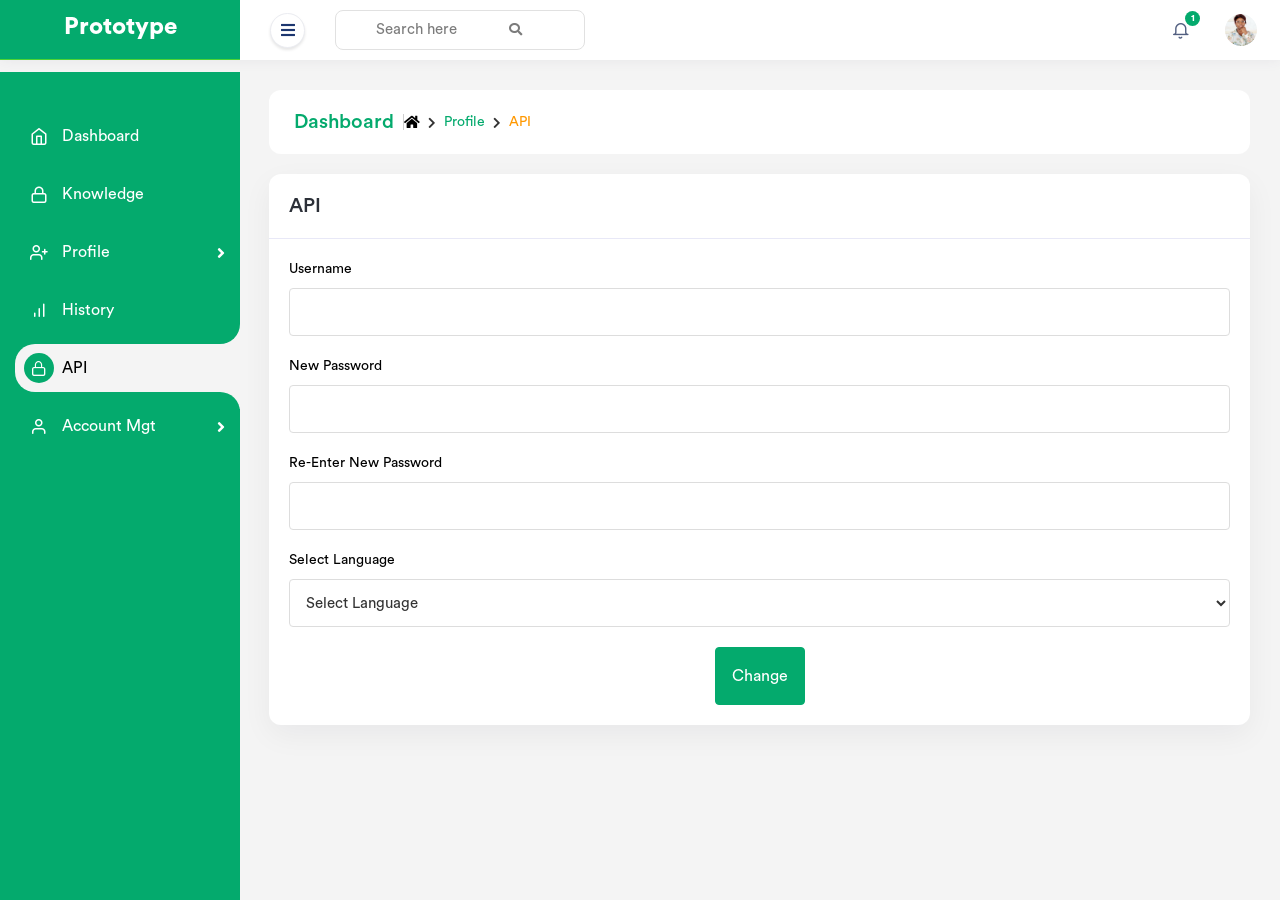
==== api.html @ 0ddf86d7 "first commit" ====
<!DOCTYPE html>

<head>
    <meta charset="utf-8">
    <meta name="viewport" content="width=device-width, initial-scale=1.0, user-scalable=0">

    <title>Wireframes Service Provider Dashboard Prototype</title>

    <!-- <link rel="shortcut icon" type="image/x-icon" href="assets/img/logo.svg"> -->

    <link rel="stylesheet" href="assets/css/bootstrap.min.css">

    <link rel="stylesheet" href="assets/plugins/fontawesome/css/fontawesome.min.css">
    <link rel="stylesheet" href="assets/plugins/fontawesome/css/all.min.css">

    <link rel="stylesheet" href="assets/plugins/simple-calendar/simple-calendar.css">

    <link rel="stylesheet" href="assets/css/feather.css">

    <link rel="stylesheet" href="assets/plugins/select2/css/select2.min.css">

    <link rel="stylesheet" href="assets/css/style.css">
</head>

<body>

    <div class="main-wrapper">

        <div class="header">

            <div class="header-left">
                <a href="index.html" class="logo">Prototype
                    <!-- <img src="assets/img/logo.svg" alt="Logo"> -->
                </a>
                <a href="index.html" class="logo logo-small">PT
                    <!-- <img src="assets/img/logo.svg" alt="Logo"> -->
                </a>
            </div>

            <a href="javascript:void(0);" id="toggle_btn"> <i class="fas fa-bars"></i>
            </a>
            <div class="top-nav-search">
                <form>
                    <input type="text" class="form-control" placeholder="Search here">
                    <button class="btn" type="submit"><i class="fa fa-search"></i>
                    </button>
                </form>
            </div>

            <a class="mobile_btn" id="mobile_btn"> <i class="fas fa-bars"></i>
            </a>


            <ul class="nav user-menu">
                <li class="nav-item dropdown">
                    <a href="#" class="nav-link notifications-item">
                        <i class="feather-bell"></i> <span class="badge badge-pill">1</span>
                    </a>
                </li>

                <li class="nav-item dropdown has-arrow main-drop ml-md-3">
                    <a href="#" class="dropdown-toggle nav-link" data-toggle="dropdown">
                        <span class="user-img">
                            <img src="assets/img/avatar_glory.jpg" alt="">
                            <span class="status online"></span></span>
                    </a>
                    <div class="dropdown-menu">
                        <a class="dropdown-item" href="./profile.html"><i class="feather-user"></i> My Profile</a>
                        <a class="dropdown-item" href="./login.html"><i class="feather-power"></i> Logout</a>
                    </div>
                </li>
            </ul>

        </div>


        <div class="sidebar" id="sidebar">
            <div class="sidebar-inner slimscroll">
                <div id="sidebar-menu" class="sidebar-menu">
                    <ul>
                        <li class="menu-title"> <span></span>
                        </li>
                        <li>
                            <a href="index.html"><i class="feather-home"></i>
                                <span>Dashboard</span></a>
                        </li>

                        <li>
                            <a href="./knowledge.html"><i class="feather-lock"></i>
                                <span> Knowledge</span></a>
                        </li>

                        <li class="submenu">
                            <a href="#"><i class="feather-user-plus"></i>
                                <span> Profile</span> <span class="menu-arrow"></span></a>
                            <ul style="display: none;">
                                <li><a href="./profile.html">Personal Info</a></li>
                                <li><a href="./change-password.html">Change Password</a></li>
                                <li><a href="./notification.html">Communication Preference</a></li>
                            </ul>
                        </li>

                        <li>
                            <a href="./history.html">
                                <i class="feather-bar-chart"></i>
                                <span>History</span></a>
                        </li>

                        <li class="active">
                            <a href="./api.html"><i class="feather-lock"></i>
                                <span class="shape1"></span><span class="shape2"></span>
                                <span> API</span></a>
                        </li>


                        <li class="submenu">
                            <a href="#"><i class="feather-user"></i>
                                <span> Account Mgt</span> <span class="menu-arrow"></span></a>
                            <ul style="display: none;">
                                <li><a href="./user-mgt.html">User Mgt</a></li>
                                <li><a href="#">Payment Mgt</a></li>
                                <li><a href="#">Report</a></li>
                            </ul>
                        </li>
                    </ul>
                </div>
            </div>
        </div>


        <div class="page-wrapper">
            <div class="content container-fluid">
                <div class="page-header">
                    <div class="row align-items-center">
                        <div class="col-md-12">
                            <div class="d-flex align-items-center">
                                <h5 class="page-title"><a href="index.html">Dashboard</a></h5>
                                <li class="breadcrumb-item"><i class="fas fa-home"></i></li>
                                <li class="breadcrumb-item"><a href="index.html">Profile</a></li>
                                <li class="breadcrumb-item active"> API</li>
                            </div>
                        </div>
                    </div>
                </div>


                <div class="row">
                    <div class="col-md-12">
                        <div class="card">
                            <div class="card-header">
                                <h5 class="card-title">API</h5>
                            </div>
                            <div class="card-body">
                                <form action="#">
                                    <div class="form-group">
                                        <label>Username</label>
                                        <input type="text" class="form-control">
                                    </div>
                                    <div class="form-group">
                                        <label>New Password</label>
                                        <input type="password" class="form-control">
                                    </div>
                                    <div class="form-group">
                                        <label>Re-Enter New Password</label>
                                        <input type="password" class="form-control">
                                    </div>
                                    <div class="form-group">
                                        <label>Select Language</label>
                                        <select name="" class="form-control">
                                            <option>Select Language</option>
                                        </select>
                                    </div>
                                    <div class="text-center">
                                        <button type="submit" class="btn btn-primary p-3">Change</button>
                                    </div>
                                </form>
                            </div>
                        </div>
                    </div>
                </div>
            </div>
        </div>
    </div>

    <div class="notifications">
        <div class="topnav-dropdown-header">
            <span class="notification-title">Notifications</span>
            <a href="javascript:void(0)" class="clear-noti"> <i class="feather-x-circle"></i> </a>
        </div>
        <div class="noti-content">
            <ul class="notification-list">
                <li class="notification-message">
                    <a href="#">
                        <div class="media">
                            <span class="avatar">
                                <img alt="" src="assets/img/profiles/avatar-02.jpg" class="rounded-circle">
                            </span>
                            <div class="media-body">
                                <p class="noti-details"><span class="noti-title">Faith</span> added new task
                                    <span class="noti-title">A new Company</span>
                                </p>
                                <p class="noti-time"><span class="notification-time">4 mins ago</span></p>
                            </div>
                        </div>
                    </a>
                </li>
            </ul>
        </div>
        <div class="topnav-dropdown-footer">
            <a href="javascript:void(0);">View all Notifications</a>
        </div>
    </div>

    <script src="assets/js/jquery-3.6.0.min.js"></script>

    <script src="assets/js/bootstrap.bundle.min.js"></script>

    <script src="assets/plugins/slimscroll/jquery.slimscroll.min.js"></script>

    <script src="assets/plugins/select2/js/select2.min.js"></script>

    <script src="assets/js/script.js"></script>
</body>

</html>
---- assets/plugins/simple-calendar/simple-calendar.css ----
.calendar{position:relative;overflow:hidden;text-transform:capitalize;text-align:center;font:15px/1em inherit;color:#545a5c}.calendar a{text-decoration:none;color:inherit}.calendar header .simple-calendar-btn{display:inline-block;position:absolute;width:30px;height:30px;text-align:center;line-height:30px;color:#cbd1d2;border-radius:50%;border:2px solid #cbd1d2}.calendar header .simple-calendar-btn:hover{background:#cbd1d2;color:#fff}.calendar header .simple-calendar-btn:before{content:'';position:absolute;top:9px;left:8px;width:8px;height:8px;border-style:solid;border-width:3px 3px 0 0;transform:rotate(45deg);transform-origin:center center}.calendar header .btn-prev{top:0;left:0;transform:rotate(-180deg)}.calendar header .btn-next{top:0;right:0}.calendar header .btn-next:before{transform:rotate(45deg)}.calendar header .month{padding:0;margin:0}.calendar header .month .year{font-size:.6em;font-weight:100}.calendar table{width:100%;margin:20px 0;border-spacing:0}.calendar thead{font-size:1.2em;font-weight:600}.calendar td{padding:.8em .1em}.calendar .day{position:relative;display:inline-block;width:2.5em;height:2.5em;line-height:2.5em;border-radius:50%;border:2px solid transparent;cursor:pointer}.calendar .day:hover{border:2px solid #6691cc}.calendar .day.today{background:#6691cc;color:#fff}.calendar .day.today.has-event:after{background:#fff}.calendar .day.wrong-month{color:#cbd1d2}.calendar .day.wrong-month:hover{border:2px solid transparent}.calendar .day.has-event:after{content:'';position:absolute;top:calc(50% + .6em);left:calc(50% - 2px);width:4px;height:4px;border-radius:50%;background:#6691cc}.calendar .day.disabled{cursor:default}.calendar .day.disabled:hover{border:2px solid transparent}.calendar .event-container{display:none;position:absolute;top:0;left:0;width:100%;height:100%;padding:50px 15px 10px;background:#545a5c;box-sizing:border-box}.calendar .event-container .event-wrapper{overflow-y:auto;max-height:100%}.calendar .event-container .close{position:absolute;width:30px;height:30px;top:20px;right:20px;cursor:pointer}.calendar .event-container .close:before,.calendar .event-container .close:after{content:'';position:absolute;top:0;left:50%;width:2px;height:100%;background-color:#cbd1d2}.calendar .event-container .close:before{transform:rotate(45deg)}.calendar .event-container .close:after{transform:rotate(-45deg)}.calendar .event-container .event{position:relative;width:100%;padding:1em;margin-bottom:1em;background:#6691cc;border-radius:4px;box-sizing:border-box;box-shadow:0 1px 3px rgba(0,0,0,.06),0 1px 2px rgba(0,0,0,.12);text-align:left;color:#fff}.calendar .event-container .event-date{margin-bottom:1em}.calendar .event-container .event-hour{float:right}.calendar .event-container .event-summary{font-weight:600}.calendar .filler{position:absolute;width:0;height:0;border-radius:50%;background:#545a5c;transform:translate(-50%,-50%)}
---- assets/css/feather.css ----
@font-face {
    font-family: feather;
    src: url(../fonts/Feather144f.ttf?sdxovp) format('truetype'), url(../fonts/Feather144f.woff?sdxovp) format('woff'), url(../fonts/Feather144f.svg?sdxovp#Feather) format('svg');
    font-weight: 400;
    font-style: normal
}

[class^=feather-],
[class*=" feather-"] {
    font-family: feather !important;
    speak: none;
    font-style: normal;
    font-weight: 400;
    font-variant: normal;
    text-transform: none;
    line-height: 1;
    -webkit-font-smoothing: antialiased;
    -moz-osx-font-smoothing: grayscale
}

.feather-activity:before {
    content: "\e900"
}

.feather-airplay:before {
    content: "\e901"
}

.feather-alert-circle:before {
    content: "\e902"
}

.feather-alert-octagon:before {
    content: "\e903"
}

.feather-alert-triangle:before {
    content: "\e904"
}

.feather-align-center:before {
    content: "\e905"
}

.feather-align-justify:before {
    content: "\e906"
}

.feather-align-left:before {
    content: "\e907"
}

.feather-align-right:before {
    content: "\e908"
}

.feather-anchor:before {
    content: "\e909"
}

.feather-aperture:before {
    content: "\e90a"
}

.feather-archive:before {
    content: "\e90b"
}

.feather-arrow-down:before {
    content: "\e90c"
}

.feather-arrow-down-circle:before {
    content: "\e90d"
}

.feather-arrow-down-left:before {
    content: "\e90e"
}

.feather-arrow-down-right:before {
    content: "\e90f"
}

.feather-arrow-left:before {
    content: "\e910"
}

.feather-arrow-left-circle:before {
    content: "\e911"
}

.feather-arrow-right:before {
    content: "\e912"
}

.feather-arrow-right-circle:before {
    content: "\e913"
}

.feather-arrow-up:before {
    content: "\e914"
}

.feather-arrow-up-circle:before {
    content: "\e915"
}

.feather-arrow-up-left:before {
    content: "\e916"
}

.feather-arrow-up-right:before {
    content: "\e917"
}

.feather-at-sign:before {
    content: "\e918"
}

.feather-award:before {
    content: "\e919"
}

.feather-bar-chart:before {
    content: "\e91a"
}

.feather-bar-chart-2:before {
    content: "\e91b"
}

.feather-battery:before {
    content: "\e91c"
}

.feather-battery-charging:before {
    content: "\e91d"
}

.feather-bell:before {
    content: "\e91e"
}

.feather-bell-off:before {
    content: "\e91f"
}

.feather-bluetooth:before {
    content: "\e920"
}

.feather-bold:before {
    content: "\e921"
}

.feather-book:before {
    content: "\e922"
}

.feather-book-open:before {
    content: "\e923"
}

.feather-bookmark:before {
    content: "\e924"
}

.feather-box:before {
    content: "\e925"
}

.feather-briefcase:before {
    content: "\e926"
}

.feather-calendar:before {
    content: "\e927"
}

.feather-camera:before {
    content: "\e928"
}

.feather-camera-off:before {
    content: "\e929"
}

.feather-cast:before {
    content: "\e92a"
}

.feather-check:before {
    content: "\e92b"
}

.feather-check-circle:before {
    content: "\e92c"
}

.feather-check-square:before {
    content: "\e92d"
}

.feather-chevron-down:before {
    content: "\e92e"
}

.feather-chevron-left:before {
    content: "\e92f"
}

.feather-chevron-right:before {
    content: "\e930"
}

.feather-chevron-up:before {
    content: "\e931"
}

.feather-chevrons-down:before {
    content: "\e932"
}

.feather-chevrons-left:before {
    content: "\e933"
}

.feather-chevrons-right:before {
    content: "\e934"
}

.feather-chevrons-up:before {
    content: "\e935"
}

.feather-chrome:before {
    content: "\e936"
}

.feather-circle:before {
    content: "\e937"
}

.feather-clipboard:before {
    content: "\e938"
}

.feather-clock:before {
    content: "\e939"
}

.feather-cloud:before {
    content: "\e93a"
}

.feather-cloud-drizzle:before {
    content: "\e93b"
}

.feather-cloud-lightning:before {
    content: "\e93c"
}

.feather-cloud-off:before {
    content: "\e93d"
}

.feather-cloud-rain:before {
    content: "\e93e"
}

.feather-cloud-snow:before {
    content: "\e93f"
}

.feather-code:before {
    content: "\e940"
}

.feather-codepen:before {
    content: "\e941"
}

.feather-command:before {
    content: "\e942"
}

.feather-compass:before {
    content: "\e943"
}

.feather-copy:before {
    content: "\e944"
}

.feather-corner-down-left:before {
    content: "\e945"
}

.feather-corner-down-right:before {
    content: "\e946"
}

.feather-corner-left-down:before {
    content: "\e947"
}

.feather-corner-left-up:before {
    content: "\e948"
}

.feather-corner-right-down:before {
    content: "\e949"
}

.feather-corner-right-up:before {
    content: "\e94a"
}

.feather-corner-up-left:before {
    content: "\e94b"
}

.feather-corner-up-right:before {
    content: "\e94c"
}

.feather-cpu:before {
    content: "\e94d"
}

.feather-credit-card:before {
    content: "\e94e"
}

.feather-crop:before {
    content: "\e94f"
}

.feather-crosshair:before {
    content: "\e950"
}

.feather-database:before {
    content: "\e951"
}

.feather-delete:before {
    content: "\e952"
}

.feather-disc:before {
    content: "\e953"
}

.feather-dollar-sign:before {
    content: "\e954"
}

.feather-download:before {
    content: "\e955"
}

.feather-download-cloud:before {
    content: "\e956"
}

.feather-droplet:before {
    content: "\e957"
}

.feather-edit:before {
    content: "\e958"
}

.feather-edit-2:before {
    content: "\e959"
}

.feather-edit-3:before {
    content: "\e95a"
}

.feather-external-link:before {
    content: "\e95b"
}

.feather-eye:before {
    content: "\e95c"
}

.feather-eye-off:before {
    content: "\e95d"
}

.feather-facebook:before {
    content: "\e95e"
}

.feather-fast-forward:before {
    content: "\e95f"
}

.feather-feather:before {
    content: "\e960"
}

.feather-file:before {
    content: "\e961"
}

.feather-file-minus:before {
    content: "\e962"
}

.feather-file-plus:before {
    content: "\e963"
}

.feather-file-text:before {
    content: "\e964"
}

.feather-film:before {
    content: "\e965"
}

.feather-filter:before {
    content: "\e966"
}

.feather-flag:before {
    content: "\e967"
}

.feather-folder:before {
    content: "\e968"
}

.feather-folder-minus:before {
    content: "\e969"
}

.feather-folder-plus:before {
    content: "\e96a"
}

.feather-gift:before {
    content: "\e96b"
}

.feather-git-branch:before {
    content: "\e96c"
}

.feather-git-commit:before {
    content: "\e96d"
}

.feather-git-merge:before {
    content: "\e96e"
}

.feather-git-pull-request:before {
    content: "\e96f"
}

.feather-github:before {
    content: "\e970"
}

.feather-gitlab:before {
    content: "\e971"
}

.feather-globe:before {
    content: "\e972"
}

.feather-grid:before {
    content: "\e973"
}

.feather-hard-drive:before {
    content: "\e974"
}

.feather-hash:before {
    content: "\e975"
}

.feather-headphones:before {
    content: "\e976"
}

.feather-heart:before {
    content: "\e977"
}

.feather-help-circle:before {
    content: "\e978"
}

.feather-home:before {
    content: "\e979"
}

.feather-image:before {
    content: "\e97a"
}

.feather-inbox:before {
    content: "\e97b"
}

.feather-info:before {
    content: "\e97c"
}

.feather-instagram:before {
    content: "\e97d"
}

.feather-italic:before {
    content: "\e97e"
}

.feather-layers:before {
    content: "\e97f"
}

.feather-layout:before {
    content: "\e980"
}

.feather-life-buoy:before {
    content: "\e981"
}

.feather-link:before {
    content: "\e982"
}

.feather-link-2:before {
    content: "\e983"
}

.feather-linkedin:before {
    content: "\e984"
}

.feather-list:before {
    content: "\e985"
}

.feather-loader:before {
    content: "\e986"
}

.feather-lock:before {
    content: "\e987"
}

.feather-log-in:before {
    content: "\e988"
}

.feather-log-out:before {
    content: "\e989"
}

.feather-mail:before {
    content: "\e98a"
}

.feather-map:before {
    content: "\e98b"
}

.feather-map-pin:before {
    content: "\e98c"
}

.feather-maximize:before {
    content: "\e98d"
}

.feather-maximize-2:before {
    content: "\e98e"
}

.feather-menu:before {
    content: "\e98f"
}

.feather-message-circle:before {
    content: "\e990"
}

.feather-message-square:before {
    content: "\e991"
}

.feather-mic:before {
    content: "\e992"
}

.feather-mic-off:before {
    content: "\e993"
}

.feather-minimize:before {
    content: "\e994"
}

.feather-minimize-2:before {
    content: "\e995"
}

.feather-minus:before {
    content: "\e996"
}

.feather-minus-circle:before {
    content: "\e997"
}

.feather-minus-square:before {
    content: "\e998"
}

.feather-monitor:before {
    content: "\e999"
}

.feather-moon:before {
    content: "\e99a"
}

.feather-more-horizontal:before {
    content: "\e99b"
}

.feather-more-vertical:before {
    content: "\e99c"
}

.feather-move:before {
    content: "\e99d"
}

.feather-music:before {
    content: "\e99e"
}

.feather-navigation:before {
    content: "\e99f"
}

.feather-navigation-2:before {
    content: "\e9a0"
}

.feather-octagon:before {
    content: "\e9a1"
}

.feather-package:before {
    content: "\e9a2"
}

.feather-paperclip:before {
    content: "\e9a3"
}

.feather-pause:before {
    content: "\e9a4"
}

.feather-pause-circle:before {
    content: "\e9a5"
}

.feather-percent:before {
    content: "\e9a6"
}

.feather-phone:before {
    content: "\e9a7"
}

.feather-phone-call:before {
    content: "\e9a8"
}

.feather-phone-forwarded:before {
    content: "\e9a9"
}

.feather-phone-incoming:before {
    content: "\e9aa"
}

.feather-phone-missed:before {
    content: "\e9ab"
}

.feather-phone-off:before {
    content: "\e9ac"
}

.feather-phone-outgoing:before {
    content: "\e9ad"
}

.feather-pie-chart:before {
    content: "\e9ae"
}

.feather-play:before {
    content: "\e9af"
}

.feather-play-circle:before {
    content: "\e9b0"
}

.feather-plus:before {
    content: "\e9b1"
}

.feather-plus-circle:before {
    content: "\e9b2"
}

.feather-plus-square:before {
    content: "\e9b3"
}

.feather-pocket:before {
    content: "\e9b4"
}

.feather-power:before {
    content: "\e9b5"
}

.feather-printer:before {
    content: "\e9b6"
}

.feather-radio:before {
    content: "\e9b7"
}

.feather-refresh-ccw:before {
    content: "\e9b8"
}

.feather-refresh-cw:before {
    content: "\e9b9"
}

.feather-repeat:before {
    content: "\e9ba"
}

.feather-rewind:before {
    content: "\e9bb"
}

.feather-rotate-ccw:before {
    content: "\e9bc"
}

.feather-rotate-cw:before {
    content: "\e9bd"
}

.feather-rss:before {
    content: "\e9be"
}

.feather-save:before {
    content: "\e9bf"
}

.feather-scissors:before {
    content: "\e9c0"
}

.feather-search:before {
    content: "\e9c1"
}

.feather-send:before {
    content: "\e9c2"
}

.feather-server:before {
    content: "\e9c3"
}

.feather-settings:before {
    content: "\e9c4"
}

.feather-share:before {
    content: "\e9c5"
}

.feather-share-2:before {
    content: "\e9c6"
}

.feather-shield:before {
    content: "\e9c7"
}

.feather-shield-off:before {
    content: "\e9c8"
}

.feather-shopping-bag:before {
    content: "\e9c9"
}

.feather-shopping-cart:before {
    content: "\e9ca"
}

.feather-shuffle:before {
    content: "\e9cb"
}

.feather-sidebar:before {
    content: "\e9cc"
}

.feather-skip-back:before {
    content: "\e9cd"
}

.feather-skip-forward:before {
    content: "\e9ce"
}

.feather-slack:before {
    content: "\e9cf"
}

.feather-slash:before {
    content: "\e9d0"
}

.feather-sliders:before {
    content: "\e9d1"
}

.feather-smartphone:before {
    content: "\e9d2"
}

.feather-speaker:before {
    content: "\e9d3"
}

.feather-square:before {
    content: "\e9d4"
}

.feather-star:before {
    content: "\e9d5"
}

.feather-stop-circle:before {
    content: "\e9d6"
}

.feather-sun:before {
    content: "\e9d7"
}

.feather-sunrise:before {
    content: "\e9d8"
}

.feather-sunset:before {
    content: "\e9d9"
}

.feather-tablet:before {
    content: "\e9da"
}

.feather-tag:before {
    content: "\e9db"
}

.feather-target:before {
    content: "\e9dc"
}

.feather-terminal:before {
    content: "\e9dd"
}

.feather-thermometer:before {
    content: "\e9de"
}

.feather-thumbs-down:before {
    content: "\e9df"
}

.feather-thumbs-up:before {
    content: "\e9e0"
}

.feather-toggle-left:before {
    content: "\e9e1"
}

.feather-toggle-right:before {
    content: "\e9e2"
}

.feather-trash:before {
    content: "\e9e3"
}

.feather-trash-2:before {
    content: "\e9e4"
}

.feather-trending-down:before {
    content: "\e9e5"
}

.feather-trending-up:before {
    content: "\e9e6"
}

.feather-triangle:before {
    content: "\e9e7"
}

.feather-truck:before {
    content: "\e9e8"
}

.feather-tv:before {
    content: "\e9e9"
}

.feather-twitter:before {
    content: "\e9ea"
}

.feather-type:before {
    content: "\e9eb"
}

.feather-umbrella:before {
    content: "\e9ec"
}

.feather-underline:before {
    content: "\e9ed"
}

.feather-unlock:before {
    content: "\e9ee"
}

.feather-upload:before {
    content: "\e9ef"
}

.feather-upload-cloud:before {
    content: "\e9f0"
}

.feather-user:before {
    content: "\e9f1"
}

.feather-user-check:before {
    content: "\e9f2"
}

.feather-user-minus:before {
    content: "\e9f3"
}

.feather-user-plus:before {
    content: "\e9f4"
}

.feather-user-x:before {
    content: "\e9f5"
}

.feather-users:before {
    content: "\e9f6"
}

.feather-video:before {
    content: "\e9f7"
}

.feather-video-off:before {
    content: "\e9f8"
}

.feather-voicemail:before {
    content: "\e9f9"
}

.feather-volume:before {
    content: "\e9fa"
}

.feather-volume-1:before {
    content: "\e9fb"
}

.feather-volume-2:before {
    content: "\e9fc"
}

.feather-volume-x:before {
    content: "\e9fd"
}

.feather-watch:before {
    content: "\e9fe"
}

.feather-wifi:before {
    content: "\e9ff"
}

.feather-wifi-off:before {
    content: "\ea00"
}

.feather-wind:before {
    content: "\ea01"
}

.feather-x:before {
    content: "\ea02"
}

.feather-x-circle:before {
    content: "\ea03"
}

.feather-x-square:before {
    content: "\ea04"
}

.feather-youtube:before {
    content: "\ea05"
}

.feather-zap:before {
    content: "\ea06"
}

.feather-zap-off:before {
    content: "\ea07"
}

.feather-zoom-in:before {
    content: "\ea08"
}

.feather-zoom-out:before {
    content: "\ea09"
}
---- assets/css/style.css ----
@font-face {
    font-family: circularstd;
    font-style: normal;
    font-weight: 400;
    src: local('Circular Std Book'), url(../fonts/CircularStd-Book.woff) format('woff')
}

@font-face {
    font-family: circularstd;
    font-style: italic;
    font-weight: 400;
    src: local('Circular Std Book Italic'), url(../fonts/CircularStd-BookItalic.woff) format('woff')
}

@font-face {
    font-family: circularstd;
    font-style: normal;
    font-weight: 500;
    src: local('Circular Std Medium'), url(../fonts/CircularStd-Medium.woff) format('woff')
}

@font-face {
    font-family: circularstd;
    font-style: italic;
    font-weight: 500;
    src: local('Circular Std Medium Italic'), url(../fonts/CircularStd-MediumItalic.woff) format('woff')
}

@font-face {
    font-family: circularstd;
    font-style: normal;
    font-weight: 600;
    src: local('Circular Std Bold'), url(../fonts/CircularStd-Bold.woff) format('woff')
}

@font-face {
    font-family: circularstd;
    font-style: italic;
    font-weight: 600;
    src: local('Circular Std Bold Italic'), url(../fonts/CircularStd-BoldItalic.woff) format('woff')
}

@font-face {
    font-family: circularstd;
    font-style: normal;
    font-weight: 800;
    src: local('Circular Std Black'), url(../fonts/CircularStd-Black.woff) format('woff')
}

@font-face {
    font-family: circularstd;
    font-style: italic;
    font-weight: 800;
    src: local('Circular Std Black Italic'), url(../fonts/CircularStd-BlackItalic.woff) format('woff')
}

@font-face {
    font-family: material icons;
    font-style: normal;
    font-weight: 400;
    src: url(../fonts/MaterialIcons-Regular.eot);
    src: local('Material Icons'), local('MaterialIcons-Regular'), url(../fonts/MaterialIcons-Regular.html) format('woff2'), url(../fonts/MaterialIcons-Regular.woff) format('woff'), url(../fonts/MaterialIcons-Regular.ttf) format('truetype')
}

html {
    height: 100%
}

body {
    background-color: #f4f4f4;
    color: #000;
    font-family: circularstd, sans-serif;
    font-size: 14px;
    height: 100%;
    line-height: 1.5;
    overflow-x: hidden
}

h1,
h2,
h3,
h4,
h5,
h6 {
    font-family: circularstd, sans-serif;
    margin-top: 0;
    color: #2c3038
}

a:hover,
a:active,
a:focus {
    outline: none;
    text-decoration: none
}

input:-webkit-autofill,
input:-webkit-autofill:hover,
input:-webkit-autofill:focus {
    -webkit-box-shadow: 0 0 0 1000px #fff inset !important
}

.form-control {
    border: 1px solid #ccc;
    box-shadow: none;
    color: #333;
    font-size: 15px;
    height: 40px
}

.form-control-1 {
    border: 1px solid #ced4da !important;
    box-shadow: none;
    color: #333;
    font-size: 15px;
    height: 40px
}

.form-control:focus {
    border: 1px solid #ccc !important;
    box-shadow: none;
    outline: 0;
    border: none
}

.form-control.form-control-sm {
    height: calc(1.5em + .5rem + 2px)
}

.form-control.form-control-lg {
    height: calc(1.5em + 1rem + 2px)
}

a {
    color: #04AA6D
}

p {
    margin-top: 0;
    margin-bottom: 1rem
}

p:last-child {
    margin-bottom: 0
}

dl,
ol,
ul {
    margin-top: 0;
    margin-bottom: 0
}

input,
button,
a {
    transition: all .4s ease;
    -moz-transition: all .4s ease;
    -o-transition: all .4s ease;
    -transition: all .4s ease;
    -webkit-transition: all .4s ease
}

input,
input:focus,
button,
button:focus {
    outline: none
}

input[type=file] {
    height: auto;
    min-height: calc(1.5em + .75rem + 2px)
}

input[type=text],
input[type=password] {
    -webkit-appearance: none;
    -moz-appearance: none;
    appearance: none
}

textarea.form-control {
    resize: vertical
}

.navbar-nav>li {
    float: left
}

.form-group {
    margin-bottom: 1.25rem
}

.form-group img {
    width: 100%
}

.input-group .form-control {
    height: 40px
}

.nav .open>a,
.nav .open>a:focus,
.nav .open>a:hover {
    background-color: rgba(0, 0, 0, .1);
    border-color: rgba(0, 0, 0, .1)
}

.material-icons {
    font-family: material icons;
    font-weight: 400;
    font-style: normal;
    font-size: 24px;
    display: inline-block;
    line-height: 1;
    text-transform: none;
    letter-spacing: normal;
    word-wrap: normal;
    white-space: nowrap;
    direction: ltr;
    -webkit-font-smoothing: antialiased;
    text-rendering: optimizeLegibility;
    -moz-osx-font-smoothing: grayscale;
    font-feature-settings: 'liga'
}

.font-weight-600 {
    font-weight: 600
}

ul li {
    list-style: none
}

p:last-child {
    margin-bottom: 0
}

.table {
    color: #141415;
    max-width: 100%;
    margin-bottom: 0;
    width: 100%;
    padding: .5rem;
    border: 1px solid #ededf9
}

.table-striped>tbody>tr:nth-of-type(2n+1) {
    background-color: #f8f9fa
}

.table.no-border>tbody>tr>td,
.table>tbody>tr>th,
.table.no-border>tfoot>tr>td,
.table.no-border>tfoot>tr>th,
.table.no-border>thead>tr>td,
.table.no-border>thead>tr>th {
    padding: 10px 8px
}

.table-nowrap td,
.table-nowrap th {
    white-space: nowrap
}

.table.dataTable {
    border-spacing: .17em .35em;
    border-collapse: collapse !important
}

table.table td h2 {
    display: inline-block;
    font-size: inherit;
    font-weight: 400;
    margin: 0;
    padding: 0;
    vertical-align: middle
}

table.table td h2.table-avatar {
    align-items: center;
    display: inline-flex;
    font-size: inherit;
    font-weight: 400;
    margin: 0;
    padding: 0;
    vertical-align: middle;
    white-space: nowrap
}

table.table td h2 a {
    color: #333
}

table.table td h2 a:hover {
    color: #1c366f
}

table.table td h2 span {
    color: #888;
    display: block;
    font-size: 12px;
    margin-top: 3px
}

.table thead {
    background-color: transparent;
    border-bottom: 0
}

.table thead th {
    vertical-align: bottom;
    border: 0
}

.table thead tr th {
    font-weight: 600;
    border: 0;
    color: #333
}

.table tbody tr {
    border: 0;
    background: #fff;
    border-radius: 10px;
    -webkit-transition: all .25s ease;
    transition: all .25s ease
}

.table-hover tbody tr:hover {
    color: #212529;
    background-color: transparent
}

.table td,
.table th {
    padding: 1rem .75rem;
    border-bottom: 0;
    vertical-align: middle;
    white-space: nowrap
}

.custom-checkbox,
.custom-control-label {
    cursor: pointer
}

.custom-control-input:focus~.custom-control-label::before {
    box-shadow: none
}

.custom-control-input:checked~.custom-control-label::before {
    background-color: #04AA6D;
    border-color: #04AA6D
}

.table tbody tr:last-child {
    border-color: transparent
}

.table.table-center td,
.table.table-center th {
    vertical-align: middle
}

.table-striped thead tr {
    border-color: transparent
}

.table-striped tbody tr {
    border-color: transparent
}

.table-bordered {
    border: 1px solid rgba(0, 0, 0, .05) !important
}

.table-bordered td:first-child {
    border-top-left-radius: 0 !important;
    border-bottom-left-radius: 0 !important
}

.table-bordered td:last-child {
    border-top-right-radius: 0 !important;
    border-bottom-right-radius: 0 !important
}

.table-bordered th,
.table-bordered td {
    border-color: rgba(0, 0, 0, .05)
}

.card-table .card-body {
    padding: 0
}

.card-table .card-body .table>thead>tr>th {
    border-top: 0
}

.card-table .card-body .table tr td:first-child,
.card-table .card-body .table tr th:first-child {
    padding-left: 1.5rem
}

.card-table .card-body .table tr td:last-child,
.card-table .card-body .table tr th:last-child {
    padding-right: 1.5rem
}

.card-table .table td,
.card-table .table th {
    border-top: 1px solid #e2e5e8;
    padding: 1rem .75rem;
    white-space: nowrap
}

table .badge {
    border-radius: 3px;
    display: inline-block;
    font-size: 13px;
    min-width: 75px;
    padding: 4px 12px;
    text-align: center
}

table td a {
    color: #141415
}

.p-20 {
    padding: 20px !important
}

.p-t-0 {
    padding-top: 0 !important
}

.m-0 {
    margin: 0 !important
}

.m-r-5 {
    margin-right: 5px !important
}

.m-r-10 {
    margin-right: 10px !important
}

.m-l-5 {
    margin-left: 5px !important
}

.m-l-15 {
    margin-left: 15px !important
}

.m-t-5 {
    margin-top: 5px !important
}

.m-t-0 {
    margin-top: 0 !important
}

.m-t-10 {
    margin-top: 10px !important
}

.m-t-15 {
    margin-top: 15px !important
}

.m-t-20 {
    margin-top: 20px !important
}

.m-t-30 {
    margin-top: 30px !important
}

.m-t-50 {
    margin-top: 50px !important
}

.m-b-5 {
    margin-bottom: 5px !important
}

.m-b-10 {
    margin-bottom: 10px !important
}

.m-b-15 {
    margin-bottom: 15px !important
}

.m-b-20 {
    margin-bottom: 20px !important
}

.m-b-30 {
    margin-bottom: 30px !important
}

.m-b-40 {
    margin-bottom: 40px !important
}

.m-b-50 {
    margin-bottom: 50px !important
}

.m-b-60 {
    margin-bottom: 60px !important
}

.block {
    display: block !important
}

.bullets li {
    list-style: inherit
}

#toggle_btn i {
    color: #1c366f;
    font-size: 16px;
    line-height: 16px;
    text-align: center;
    vertical-align: middle;
    width: 35px;
    height: 35px;
    background: #fff;
    padding: 8px;
    border-radius: 50px;
    box-shadow: 0 2px 3px rgba(4, 4, 7, .1);
    border: 1px solid #ebecf1
}

.btn.focus,
.btn:focus {
    box-shadow: unset
}

.btn-white {
    background-color: #fff;
    border: 1px solid #ccc;
    color: #333
}

.btn.btn-rounded {
    border-radius: 50px
}

.bg-primary,
.badge-primary {
    background-color: #1c366f !important
}

a.bg-primary:focus,
a.bg-primary:hover,
button.bg-primary:focus,
button.bg-primary:hover {
    background-color: #04AA6D !important
}

.bg-success,
.badge-success {
    background-color: #33a73b !important;
    -webkit-box-shadow: 0 2px 6px 0 rgba(57, 218, 138, .6);
    box-shadow: 0 2px 6px 0 rgba(57, 218, 138, .6)
}

a.bg-success:focus,
a.bg-success:hover,
button.bg-success:focus,
button.bg-success:hover {
    background-color: #699834 !important
}

.bg-info,
.badge-info {
    background-color: #009efb !important
}

a.bg-info:focus,
a.bg-info:hover,
button.bg-info:focus,
button.bg-info:hover {
    background-color: #028ee1 !important
}

.bg-warning,
.badge-warning {
    background-color: #ffbc34 !important
}

a.bg-warning:focus,
a.bg-warning:hover,
button.bg-warning:focus,
button.bg-warning:hover {
    background-color: #e9ab2e !important
}

.bg-danger,
.badge-danger {
    background-color: #e84646 !important
}

a.bg-danger:focus,
a.bg-danger:hover,
button.bg-danger:focus,
button.bg-danger:hover {
    background-color: #e63333 !important
}

.bg-purple,
.badge-purple {
    background-color: #9368e9 !important
}

.text-primary,
.dropdown-menu>li>a.text-primary {
    color: #1c366f !important
}

.text-success,
.dropdown-menu>li>a.text-success {
    color: #22cc62 !important
}

.text-danger,
.dropdown-menu>li>a.text-danger {
    color: #e84646 !important
}

.text-info,
.dropdown-menu>li>a.text-info {
    color: #008ddf !important
}

.text-warning,
.dropdown-menu>li>a.text-warning {
    color: #ffbc34 !important
}

.text-fade {
    color: rgb(0, 0, 0, .4)
}

.text-purple,
.dropdown-menu>li>a.text-purple {
    color: #7460ee !important
}

.text-muted {
    color: #757575 !important
}

.btn-primary {
    background-color: #04AA6D;
    border: 1px solid #04AA6D
}

.btn-primary:hover,
.btn-primary:focus,
.btn-primary.active,
.btn-primary:active,
.open>.dropdown-toggle.btn-primary {
    background-color: #04AA6D;
    border: 1px solid #04AA6D
}

.btn-primary.active.focus,
.btn-primary.active:focus,
.btn-primary.active:hover,
.btn-primary.focus:active,
.btn-primary:active:focus,
.btn-primary:active:hover,
.open>.dropdown-toggle.btn-primary.focus,
.open>.dropdown-toggle.btn-primary:focus,
.open>.dropdown-toggle.btn-primary:hover {
    background-color: #04AA6D;
    border: 1px solid #04AA6D
}

.btn-primary.active:not(:disabled):not(.disabled),
.btn-primary:active:not(:disabled):not(.disabled),
.show>.btn-primary.dropdown-toggle {
    background-color: #04AA6D;
    border-color: #04AA6D;
    color: #fff
}

.btn-primary.active:focus:not(:disabled):not(.disabled),
.btn-primary:active:focus:not(:disabled):not(.disabled),
.show>.btn-primary.dropdown-toggle:focus {
    box-shadow: unset
}

.btn-primary.disabled,
.btn-primary:disabled {
    background-color: #1c366f;
    border-color: #1c366f;
    color: #fff
}

.btn-secondary.active:focus:not(:disabled):not(.disabled),
.btn-secondary:active:focus:not(:disabled):not(.disabled),
.show>.btn-secondary.dropdown-toggle:focus {
    box-shadow: unset
}

.btn-success {
    background-color: #7bb13c;
    border: 1px solid #7bb13c
}

.btn-success:hover,
.btn-success:focus,
.btn-success.active,
.btn-success:active,
.open>.dropdown-toggle.btn-success {
    background-color: #699834;
    border: 1px solid #699834;
    color: #fff
}

.btn-success.active.focus,
.btn-success.active:focus,
.btn-success.active:hover,
.btn-success.focus:active,
.btn-success:active:focus,
.btn-success:active:hover,
.open>.dropdown-toggle.btn-success.focus,
.open>.dropdown-toggle.btn-success:focus,
.open>.dropdown-toggle.btn-success:hover {
    background-color: #699834;
    border: 1px solid #699834
}

.btn-success.active:not(:disabled):not(.disabled),
.btn-success:active:not(:disabled):not(.disabled),
.show>.btn-success.dropdown-toggle {
    background-color: #699834;
    border-color: #699834;
    color: #fff
}

.btn-success.active:focus:not(:disabled):not(.disabled),
.btn-success:active:focus:not(:disabled):not(.disabled),
.show>.btn-success.dropdown-toggle:focus {
    box-shadow: unset
}

.btn-success.disabled,
.btn-success:disabled {
    background-color: #7bb13c;
    border-color: #7bb13c;
    color: #fff
}

.btn-info {
    background-color: #009efb;
    border: 1px solid #009efb
}

.btn-info:hover,
.btn-info:focus,
.btn-info.active,
.btn-info:active,
.open>.dropdown-toggle.btn-info {
    background-color: #028ee1;
    border: 1px solid #028ee1
}

.btn-info.active.focus,
.btn-info.active:focus,
.btn-info.active:hover,
.btn-info.focus:active,
.btn-info:active:focus,
.btn-info:active:hover,
.open>.dropdown-toggle.btn-info.focus,
.open>.dropdown-toggle.btn-info:focus,
.open>.dropdown-toggle.btn-info:hover {
    background-color: #028ee1;
    border: 1px solid #028ee1
}

.btn-info.active:not(:disabled):not(.disabled),
.btn-info:active:not(:disabled):not(.disabled),
.show>.btn-info.dropdown-toggle {
    background-color: #028ee1;
    border-color: #028ee1;
    color: #fff
}

.btn-info.active:focus:not(:disabled):not(.disabled),
.btn-info:active:focus:not(:disabled):not(.disabled),
.show>.btn-info.dropdown-toggle:focus {
    box-shadow: unset
}

.btn-info.disabled,
.btn-info:disabled {
    background-color: #009efb;
    border-color: #009efb;
    color: #fff
}

.btn-warning {
    background-color: #ffbc34;
    border: 1px solid #ffbc34
}

.btn-warning:hover,
.btn-warning:focus,
.btn-warning.active,
.btn-warning:active,
.open>.dropdown-toggle.btn-warning {
    background-color: #e9ab2e;
    border: 1px solid #e9ab2e
}

.btn-warning.active.focus,
.btn-warning.active:focus,
.btn-warning.active:hover,
.btn-warning.focus:active,
.btn-warning:active:focus,
.btn-warning:active:hover,
.open>.dropdown-toggle.btn-warning.focus,
.open>.dropdown-toggle.btn-warning:focus,
.open>.dropdown-toggle.btn-warning:hover {
    background-color: #e9ab2e;
    border: 1px solid #e9ab2e
}

.btn-warning.active:not(:disabled):not(.disabled),
.btn-warning:active:not(:disabled):not(.disabled),
.show>.btn-danger.dropdown-toggle {
    background-color: #e9ab2e;
    border-color: #e9ab2e;
    color: #fff
}

.btn-warning.active:focus:not(:disabled):not(.disabled),
.btn-warning:active:focus:not(:disabled):not(.disabled),
.show>.btn-warning.dropdown-toggle:focus {
    box-shadow: unset
}

.btn-warning.disabled,
.btn-warning:disabled {
    background-color: #ffbc34;
    border-color: #ffbc34;
    color: #fff
}

.badge-secondary {
    background-color: #04AA6D !important
}

.btn-group-sm>.btn,
.btn-sm {
    padding: 3px 15px 1px;
    font-size: .875rem;
    line-height: 1.5;
    border-radius: .2rem
}

.btn-danger {
    background-color: #e84646;
    border: 1px solid #e84646
}

.btn-danger:hover,
.btn-danger:focus,
.btn-danger.active,
.btn-danger:active,
.open>.dropdown-toggle.btn-danger {
    background-color: #e63333;
    border: 1px solid #e63333
}

.btn-danger.active.focus,
.btn-danger.active:focus,
.btn-danger.active:hover,
.btn-danger.focus:active,
.btn-danger:active:focus,
.btn-danger:active:hover,
.open>.dropdown-toggle.btn-danger.focus,
.open>.dropdown-toggle.btn-danger:focus,
.open>.dropdown-toggle.btn-danger:hover {
    background-color: #e63333;
    border: 1px solid #e63333
}

.btn-danger.active:not(:disabled):not(.disabled),
.btn-danger:active:not(:disabled):not(.disabled),
.show>.btn-danger.dropdown-toggle {
    background-color: #e63333;
    border-color: #e63333;
    color: #fff
}

.btn-danger.active:focus:not(:disabled):not(.disabled),
.btn-danger:active:focus:not(:disabled):not(.disabled),
.show>.btn-danger.dropdown-toggle:focus {
    box-shadow: unset
}

.btn-danger.disabled,
.btn-danger:disabled {
    background-color: #f62d51;
    border-color: #f62d51;
    color: #fff
}

.btn-light.active:focus:not(:disabled):not(.disabled),
.btn-light:active:focus:not(:disabled):not(.disabled),
.show>.btn-light.dropdown-toggle:focus {
    box-shadow: unset
}

.btn-dark.active:focus:not(:disabled):not(.disabled),
.btn-dark:active:focus:not(:disabled):not(.disabled),
.show>.btn-dark.dropdown-toggle:focus {
    box-shadow: unset
}

.btn-outline-primary {
    color: #1c366f;
    border-color: #1c366f;
    padding: 4px 10px
}

.btn-outline-primary:hover {
    background-color: #1c366f;
    border-color: #1c366f
}

.btn-outline-primary:focus,
.btn-outline-primary.focus {
    box-shadow: none
}

.btn-outline-primary.disabled,
.btn-outline-primary:disabled {
    color: #1c366f;
    background-color: transparent
}

.btn-outline-primary:not(:disabled):not(.disabled):active,
.btn-outline-primary:not(:disabled):not(.disabled).active,
.show>.btn-outline-primary.dropdown-toggle {
    background-color: #1c366f;
    border-color: #1c366f
}

.btn-outline-primary:not(:disabled):not(.disabled):active:focus,
.btn-outline-primary:not(:disabled):not(.disabled).active:focus,
.show>.btn-outline-primary.dropdown-toggle:focus {
    box-shadow: none
}

.btn-outline-success {
    color: #7bb13c;
    border-color: #7bb13c
}

.btn-outline-success:hover {
    background-color: #7bb13c;
    border-color: #7bb13c
}

.btn-outline-success:focus,
.btn-outline-success.focus {
    box-shadow: none
}

.btn-outline-success.disabled,
.btn-outline-success:disabled {
    color: #7bb13c;
    background-color: transparent
}

.btn-outline-success:not(:disabled):not(.disabled):active,
.btn-outline-success:not(:disabled):not(.disabled).active,
.show>.btn-outline-success.dropdown-toggle {
    background-color: #7bb13c;
    border-color: #7bb13c
}

.btn-outline-success:not(:disabled):not(.disabled):active:focus,
.btn-outline-success:not(:disabled):not(.disabled).active:focus,
.show>.btn-outline-success.dropdown-toggle:focus {
    box-shadow: none
}

.btn-outline-info {
    color: #1c366f;
    border-color: #1c366f
}

.btn-outline-info:hover {
    color: #fff;
    background-color: #1c366f;
    border-color: #1c366f
}

.btn-outline-info:focus,
.btn-outline-info.focus {
    box-shadow: none
}

.btn-outline-info.disabled,
.btn-outline-info:disabled {
    background-color: transparent;
    color: #1c366f
}

.btn-outline-info:not(:disabled):not(.disabled):active,
.btn-outline-info:not(:disabled):not(.disabled).active,
.show>.btn-outline-info.dropdown-toggle {
    background-color: #1c366f;
    border-color: #1c366f
}

.btn-outline-info:not(:disabled):not(.disabled):active:focus,
.btn-outline-info:not(:disabled):not(.disabled).active:focus,
.show>.btn-outline-info.dropdown-toggle:focus {
    box-shadow: none
}

.btn-outline-warning {
    color: #ffbc34;
    border-color: #ffbc34
}

.btn-outline-warning:hover {
    color: #212529;
    background-color: #ffbc34;
    border-color: #ffbc34
}

.btn-outline-warning:focus,
.btn-outline-warning.focus {
    box-shadow: none
}

.btn-outline-warning.disabled,
.btn-outline-warning:disabled {
    background-color: transparent;
    color: #ffbc34
}

.btn-outline-warning:not(:disabled):not(.disabled):active,
.btn-outline-warning:not(:disabled):not(.disabled).active,
.show>.btn-outline-warning.dropdown-toggle {
    color: #212529;
    background-color: #ffbc34;
    border-color: #ffbc34
}

.btn-outline-warning:not(:disabled):not(.disabled):active:focus,
.btn-outline-warning:not(:disabled):not(.disabled).active:focus,
.show>.btn-outline-warning.dropdown-toggle:focus {
    box-shadow: none
}

.btn-outline-danger {
    color: #e84646;
    border-color: #e84646
}

.btn-outline-danger:hover {
    color: #fff;
    background-color: #e84646;
    border-color: #e84646
}

.btn-outline-danger:focus,
.btn-outline-danger.focus {
    box-shadow: none
}

.btn-outline-danger.disabled,
.btn-outline-danger:disabled {
    background-color: transparent;
    color: #e84646
}

.btn-outline-danger:not(:disabled):not(.disabled):active,
.btn-outline-danger:not(:disabled):not(.disabled).active,
.show>.btn-outline-danger.dropdown-toggle {
    background-color: #e84646;
    border-color: #e84646
}

.btn-outline-danger:not(:disabled):not(.disabled):active:focus,
.btn-outline-danger:not(:disabled):not(.disabled).active:focus,
.show>.btn-outline-danger.dropdown-toggle:focus {
    box-shadow: none
}

.btn-outline-light {
    color: #ababab;
    border-color: #e6e6e6
}

.btn-outline-light.disabled,
.btn-outline-light:disabled {
    color: #ababab
}

.pagination>.active>a,
.pagination>.active>a:focus,
.pagination>.active>a:hover,
.pagination>.active>span,
.pagination>.active>span:focus,
.pagination>.active>span:hover {
    background-color: #1c366f;
    border-color: #1c366f
}

.pagination>li>a,
.pagination>li>span {
    color: #1c366f
}

.page-link:hover {
    color: #1c366f
}

.page-link:focus {
    box-shadow: unset
}

.page-item.active .page-link {
    background-color: #1c366f;
    border-color: #1c366f
}

.dropdown-menu {
    border: 1px solid rgb(241 253 255);
    border-radius: .8rem;
    transform-origin: left top 0;
    box-shadow: 0 1px 3px rgb(0 0 0/20%);
    background-color: #fff
}

.dropdown-item.active,
.dropdown-item:active {
    background-color: #1c366f
}

.navbar-nav .open .dropdown-menu {
    border: 0;
    box-shadow: 0 0 10px rgba(0, 0, 0, .1);
    background-color: #fff
}

.dropdown-menu {
    font-size: 14px
}

.card {
    border: 0;
    width: 100%;
    border-radius: 12px;
    margin-bottom: 1.875rem;
    background: #fff;
    -webkit-box-shadow: 0 10px 30px 0 rgba(24, 28, 33, .05);
    box-shadow: 0 10px 30px 0 rgba(24, 28, 33, .05)
}

.dropdown p {
    margin-bottom: 0
}

.collapse {
    padding: .75rem
}

.card-footer {
    background-color: #fff;
    border-top: 1px solid #e6e6e6;
    padding: 1rem
}

.card .card-header {
    background-color: #fff;
    border-color: #e8e8f7;
    padding: 1.25rem;
    border-bottom: 1px solid #e8e8f7
}

.card .card-header.no-border {
    padding: 1.25rem 1.25rem 0;
    border-bottom: 0
}

.card-header span a {
    color: #f75352;
    text-decoration: underline
}

.card-header:first-child {
    border-top-left-radius: 20px;
    border-top-right-radius: 20px
}

.card .card-header .card-title {
    margin-bottom: 0;
    font-size: 20px
}

.modal-footer.text-left {
    text-align: left
}

.modal-footer.text-center {
    text-align: center
}

.btn-light {
    border-color: #e6e6e6;
    color: #a6a6a6
}

.bootstrap-datetimepicker-widget table td.active,
.bootstrap-datetimepicker-widget table td.active:hover {
    background-color: #1c366f;
    text-shadow: unset
}

.bootstrap-datetimepicker-widget table td.today:before {
    border-bottom-color: #1c366f
}

.bg-info-light {
    background-color: rgba(2, 182, 179, .12) !important;
    color: #1db9aa !important
}

.bg-primary-light {
    background-color: rgba(17, 148, 247, .12) !important;
    color: #2196f3 !important
}

.bg-danger-light {
    background-color: rgba(242, 17, 54, .12) !important;
    color: #e63c3c !important
}

.bg-warning-light {
    background-color: rgba(255, 152, 0, .12) !important;
    color: #f39c12 !important
}

.bg-success-light {
    background-color: rgba(15, 183, 107, .12) !important;
    color: #26af48 !important
}

.bg-purple-light {
    background-color: rgba(197, 128, 255, .12) !important;
    color: #c580ff !important
}

.bg-default-light {
    background-color: rgba(40, 52, 71, .12) !important;
    color: #283447 !important
}

.bg-success-text {
    color: #fff !important;
    background-color: #26af48 !important
}

.bg-orange-text {
    color: #fff !important;
    background-color: #ff4942 !important
}

.bg-default-text {
    color: #fff !important;
    background-color: #283447 !important
}

.select2-container .select2-selection--single {
    border: 1px solid #ccc;
    height: 40px
}

.select2-container--default .select2-selection--single .select2-selection__arrow {
    height: 38px;
    right: 7px
}

.select2-container--default .select2-selection--single .select2-selection__arrow b {
    border-color: #b5b5b5 transparent transparent;
    border-style: solid;
    border-width: 6px 6px 0;
    height: 0;
    left: 50%;
    margin-left: -10px;
    margin-top: -2px;
    position: absolute;
    top: 50%;
    width: 0
}

.select2-container--default.select2-container--open .select2-selection--single .select2-selection__arrow b {
    border-color: transparent transparent #b5b5b5;
    border-width: 0 6px 6px
}

.select2-container .select2-selection--single .select2-selection__rendered {
    padding-right: 30px;
    padding-left: 15px
}

.select2-container--default .select2-selection--single .select2-selection__rendered {
    color: #333;
    font-size: 15px;
    font-weight: 400;
    line-height: 38px
}

.select2-container--default .select2-results__option--highlighted[aria-selected] {
    background-color: #1c366f
}

.select2-container--default .select2-selection--multiple {
    border: 1px solid #ddd;
    min-height: 40px
}

.select2-container .select2-selection--single:focus {
    border: 1px solid #ccc;
    outline: none
}

.nav-tabs {
    border-bottom: 0
}

.card-header-tabs {
    border-bottom: 0
}

.nav-tabs>li>a {
    margin-right: 0;
    color: #2d374a;
    border-radius: 0
}

.nav-tabs>li>a:hover,
.nav-tabs>li>a:focus {
    border-color: transparent;
    color: #333
}

.nav-tabs.nav-tabs-solid>li>a {
    color: #333
}

.nav-tabs.nav-tabs-solid>.active>a,
.nav-tabs.nav-tabs-solid>.active>a:hover,
.nav-tabs.nav-tabs-solid>.active>a:focus {
    background-color: #1c366f;
    border-color: #1c366f;
    color: #fff
}

.tab-content {
    padding-top: 20px
}

.nav-tabs .nav-link {
    border-radius: 0
}

.nav-tabs .nav-link:focus,
.nav-tabs .nav-link:hover {
    background-color: transparent;
    border-color: transparent;
    color: #333
}

.nav-tabs.nav-justified>li>a {
    border-radius: 0;
    margin-bottom: 0
}

.nav-tabs.nav-justified>li>a:hover,
.nav-tabs.nav-justified>li>a:focus {
    border-bottom-color: #ddd
}

.nav-tabs.nav-justified.nav-tabs-solid>li>a {
    border-color: transparent
}

.nav-tabs.nav-tabs-solid>li>a {
    color: #333;
    padding: 5px 15px
}

.nav-tabs.nav-tabs-solid>li>a.active,
.nav-tabs.nav-tabs-solid>li>a.active:hover,
.nav-tabs.nav-tabs-solid>li>a.active:focus {
    background-color: #1c366f;
    border-color: #1c366f;
    color: #fff;
    padding: 5px 15px
}

.nav-tabs.nav-tabs-solid.nav-tabs-rounded {
    border-radius: 50px
}

.nav-tabs.nav-tabs-solid.nav-tabs-rounded>li>a {
    border-radius: 50px
}

.nav-tabs.nav-tabs-solid.nav-tabs-rounded>li>a.active,
.nav-tabs.nav-tabs-solid.nav-tabs-rounded>li>a.active:hover,
.nav-tabs.nav-tabs-solid.nav-tabs-rounded>li>a.active:focus {
    border-radius: 50px
}

.nav-tabs-justified>li>a {
    border-radius: 0;
    margin-bottom: 0
}

.nav-tabs-justified>li>a:hover,
.nav-tabs-justified>li>a:focus {
    border-bottom-color: #ddd
}

.nav-tabs-justified.nav-tabs-solid>li>a {
    border-color: transparent
}

.nav-tabs.nav-justified.nav-tabs-top {
    border-bottom: 1px solid #ddd
}

.nav-tabs.nav-justified.nav-tabs-top>li>a,
.nav-tabs.nav-justified.nav-tabs-top>li>a:hover,
.nav-tabs.nav-justified.nav-tabs-top>li>a:focus {
    border-width: 2px 0 0
}

.nav-tabs.nav-tabs-top>li {
    margin-bottom: 0
}

.nav-tabs.nav-tabs-top>li>a,
.nav-tabs.nav-tabs-top>li>a:hover,
.nav-tabs.nav-tabs-top>li>a:focus {
    border-width: 2px 0 0
}

.nav-tabs.nav-tabs-top>li.open>a,
.nav-tabs.nav-tabs-top>li>a:hover,
.nav-tabs.nav-tabs-top>li>a:focus {
    border-top-color: #ddd
}

.nav-tabs.nav-tabs-top>li+li>a {
    margin-left: 1px
}

.nav-tabs.nav-tabs-top>li>a.active,
.nav-tabs.nav-tabs-top>li>a.active:hover,
.nav-tabs.nav-tabs-top>li>a.active:focus {
    border-top-color: #1c366f
}

.nav-tabs.nav-tabs-bottom>li {
    margin-bottom: 0
}

.nav-tabs.nav-tabs-bottom>li>a.active,
.nav-tabs.nav-tabs-bottom>li>a.active:hover,
.nav-tabs.nav-tabs-bottom>li>a.active:focus {
    border-bottom-width: 2px;
    border-color: transparent;
    border-bottom-color: #1c366f;
    background-color: transparent;
    transition: none 0s ease 0s;
    -moz-transition: none 0s ease 0s;
    -o-transition: none 0s ease 0s;
    -transition: none 0s ease 0s;
    -webkit-transition: none 0s ease 0s
}

.nav-tabs.nav-tabs-solid {
    background-color: #fafafa;
    border: 0
}

.nav-tabs.nav-tabs-solid>li {
    margin-bottom: 0
}

.nav-tabs.nav-tabs-solid>li>a {
    border-color: transparent
}

.nav-tabs.nav-tabs-solid>li>a:hover,
.nav-tabs.nav-tabs-solid>li>a:focus {
    background-color: #f5f5f5
}

.nav-tabs.nav-tabs-solid>.open:not(.active)>a {
    background-color: #f5f5f5;
    border-color: transparent
}

.nav-tabs-justified.nav-tabs-top {
    border-bottom: 1px solid #ddd
}

.nav-tabs-justified.nav-tabs-top>li>a,
.nav-tabs-justified.nav-tabs-top>li>a:hover,
.nav-tabs-justified.nav-tabs-top>li>a:focus {
    border-width: 2px 0 0
}

.nav-tabs.nav-tabs-bottom .nav-item .nav-link {
    background-color: #efefef;
    border-radius: 20px 20px 0 0;
    border: 0;
    display: inline-block;
    padding: 10px 20px;
    position: relative
}

.nav-tabs.nav-tabs-bottom .nav-item .nav-link.active {
    background-color: #04AA6D;
    color: #fff
}

.section-header {
    margin-bottom: 1.875rem
}

.section-header .section-title {
    color: #333
}

.line {
    background-color: #1c366f;
    height: 2px;
    margin: 0;
    width: 60px
}

.comp-buttons .btn {
    margin-bottom: 5px
}

.pagination-box .pagination {
    margin-top: 0
}

.comp-dropdowns .btn-group {
    margin-bottom: 5px
}

.progress-example .progress {
    margin-bottom: 1.5rem
}

.progress-xs {
    height: 4px
}

.progress-sm {
    height: 15px
}

.progress.progress-sm {
    height: 6px
}

.progress.progress-md {
    height: 8px;
    position: relative;
    z-index: 9
}

.progress.progress-lg {
    height: 18px
}

.row.row-sm {
    margin-left: -3px;
    margin-right: -3px
}

.row.row-sm>div {
    padding-left: 3px;
    padding-right: 3px
}

.avatar {
    position: relative;
    display: inline-block;
    width: 3rem;
    height: 3rem
}

.avatar>img {
    width: 100%;
    height: 100%;
    -o-object-fit: cover;
    object-fit: cover
}

.avatar-title {
    width: 100%;
    height: 100%;
    background-color: #1c366f;
    color: #fff;
    display: flex;
    align-items: center;
    justify-content: center
}

.avatar-away:before,
.avatar-offline:before,
.avatar-online:before {
    position: absolute;
    right: 0;
    bottom: 0;
    width: 25%;
    height: 25%;
    border-radius: 50%;
    content: '';
    border: 2px solid #fff
}

.avatar-online:before {
    background-color: #7bb13c
}

.avatar-offline:before {
    background-color: #e84646
}

.avatar-away:before {
    background-color: #ffbc34
}

.avatar .border {
    border-width: 3px !important
}

.avatar .rounded {
    border-radius: 6px !important
}

.avatar .avatar-title {
    font-size: 18px
}

.avatar-xs {
    width: 1.65rem;
    height: 1.65rem
}

.avatar-xs .border {
    border-width: 2px !important
}

.avatar-xs .rounded {
    border-radius: 4px !important
}

.avatar-xs .avatar-title {
    font-size: 12px
}

.avatar-xs.avatar-away:before,
.avatar-xs.avatar-offline:before,
.avatar-xs.avatar-online:before {
    border-width: 1px
}

.avatar-sm {
    width: 2.5rem;
    height: 2.5rem
}

.avatar-sm .border {
    border-width: 3px !important
}

.avatar-sm .rounded {
    border-radius: 4px !important
}

.avatar-sm .avatar-title {
    font-size: 15px
}

.avatar-sm.avatar-away:before,
.avatar-sm.avatar-offline:before,
.avatar-sm.avatar-online:before {
    border-width: 2px
}

.avatar-lg {
    width: 3.75rem;
    height: 3.75rem
}

.avatar-lg .border {
    border-width: 3px !important
}

.avatar-lg .rounded {
    border-radius: 8px !important
}

.avatar-lg .avatar-title {
    font-size: 24px
}

.avatar-lg.avatar-away:before,
.avatar-lg.avatar-offline:before,
.avatar-lg.avatar-online:before {
    border-width: 3px
}

.avatar-xl {
    width: 5rem;
    height: 5rem
}

.avatar-xl .border {
    border-width: 4px !important
}

.avatar-xl .rounded {
    border-radius: 8px !important
}

.avatar-xl .avatar-title {
    font-size: 28px
}

.avatar-xl.avatar-away:before,
.avatar-xl.avatar-offline:before,
.avatar-xl.avatar-online:before {
    border-width: 4px
}

.avatar-xxl {
    width: 5.125rem;
    height: 5.125rem
}

.avatar-xxl .border {
    border-width: 6px !important
}

.avatar-xxl .rounded {
    border-radius: 8px !important
}

.avatar-xxl .avatar-title {
    font-size: 30px
}

.avatar-xxl.avatar-away:before,
.avatar-xxl.avatar-offline:before,
.avatar-xxl.avatar-online:before {
    border-width: 4px
}

.avatar-group {
    display: inline-flex
}

.avatar-group .avatar+.avatar {
    margin-left: -.75rem
}

.avatar-group .avatar-xs+.avatar-xs {
    margin-left: -.40625rem
}

.avatar-group .avatar-sm+.avatar-sm {
    margin-left: -.625rem
}

.avatar-group .avatar-lg+.avatar-lg {
    margin-left: -1rem
}

.avatar-group .avatar-xl+.avatar-xl {
    margin-left: -1.28125rem
}

.avatar-group .avatar:hover {
    z-index: 1
}

.profile-img {
    width: 28px;
    height: 28px
}

.header {
    background: #fff;
    left: 0;
    position: fixed;
    top: 0;
    z-index: 1000;
    height: 60px;
    width: 100%;
    box-shadow: 0 0 13px 0 rgba(82, 63, 105, .08)
}

.header .header-left {
    float: left;
    height: 60px;
    padding: 0 20px;
    position: relative;
    text-align: center;
    width: 240px;
    z-index: 1;
    transition: all .2s ease-in-out;
    border-bottom: 1px solid #4DD434;
    background: #04AA6D
}

.header .header-left .logo {
    display: inline-block;
    line-height: 55px;
    font-size: 24px;
    color: #fff;
    font-weight: 700
}

.header .header-left .logo img {
    max-height: 52px;
    width: auto
}

.header-left .logo.logo-small {
    display: none
}

.header .dropdown-menu>li>a {
    position: relative
}

.header .dropdown-toggle:after {
    display: none
}

.header .has-arrow .dropdown-toggle[aria-expanded=true]:after {
    -webkit-transform: rotate(-135deg);
    -ms-transform: rotate(-135deg);
    transform: rotate(-135deg)
}

.user-menu {
    float: right;
    margin: 0;
    position: relative;
    z-index: 99
}

.user-menu.nav>li>a {
    color: #fff;
    font-size: 14px;
    line-height: 58px;
    padding: 0 15px;
    height: 74px
}

.user-img {
    display: inline-block;
    margin-right: 3px;
    position: relative
}

.user-menu.nav>li>a.mobile_btn {
    border: 0;
    position: relative;
    padding: 0;
    margin: 0;
    cursor: pointer
}

.user-menu .dropdown-menu {
    min-width: 200px;
    padding: 0
}

.user-menu .dropdown-menu .dropdown-item {
    padding: 7px 15px
}

.user-menu .dropdown-menu .dropdown-item {
    display: flex;
    align-items: center;
    border-top: 1px solid #e3e3e3;
    padding: 10px 15px
}

.user-menu .dropdown-menu .dropdown-item:hover {
    color: #04AA6D
}

.header .dropdown-menu>li>a:focus,
.header .dropdown-menu>li>a:hover {
    background-color: #04AA6D;
    color: #fff
}

.header .dropdown-menu>li>a:focus i,
.header .dropdown-menu>li>a:hover i {
    color: #fff
}

.header .dropdown-menu>li>a {
    padding: 10px 18px
}

.header .dropdown-menu>li>a i {
    color: #7c685f;
    margin-right: 10px;
    text-align: center;
    width: 18px
}

.header .user-menu .dropdown-menu>li>a i {
    color: #7c685f;
    font-size: 16px;
    margin-right: 10px;
    min-width: 18px;
    text-align: center
}

.header .user-menu .dropdown-menu>li>a:focus i,
.header .user-menu .dropdown-menu>li>a:hover i {
    color: #fff
}

.mobile_btn {
    display: none;
    float: left
}

.slide-nav .sidebar {
    margin-left: 0 !important
}

.app-dropdown .dropdown-menu {
    padding: 0;
    width: 300px
}

.app-dropdown-menu .app-list {
    padding: 15px
}

.app-dropdown-menu .app-item {
    border: 1px solid transparent;
    border-radius: 3px;
    color: #737373;
    display: block;
    padding: 10px 0;
    text-align: center
}

.app-dropdown-menu .app-item i {
    font-size: 20px;
    height: 24px
}

.app-dropdown-menu .app-item span {
    display: block;
    overflow: hidden;
    text-overflow: ellipsis;
    white-space: nowrap
}

.app-dropdown-menu .app-item:hover,
.app-dropdown-menu .app-item:focus,
.app-dropdown-menu .app-item:active,
.app-dropdown-menu .app-item.active {
    background-color: #f9f9f9;
    border-color: #e3e3e3
}

.app-list>div+div {
    margin-top: 5px
}

.app-list>.row {
    margin-left: -5px;
    margin-right: -5px
}

.app-list>.row>.col {
    padding-left: 5px;
    padding-right: 5px
}

.user-header {
    background-color: #f9f9f9;
    display: flex;
    padding: 10px 15px
}

.user-header .user-text {
    margin-left: 10px
}

.user-header .user-text h6 {
    margin-bottom: 2px
}

.menu-title {
    color: #a3a3a3;
    display: block;
    font-size: 14px;
    margin-bottom: 5px;
    padding: 0 25px
}

.menu-title>span {
    color: #ff9800;
    display: flex;
    font-size: 14px;
    opacity: 1;
    white-space: nowrap;
    text-transform: uppercase;
    font-weight: 600
}

.navbar-light .navbar-nav .nav-link {
    padding: 12px 40px;
    color: #60514a;
    font-weight: 500
}

.nav .dropdown-menu {
    left: unset;
    right: 0;
    margin-top: 0;
    box-shadow: -8px 12px 18px 0 rgba(21, 21, 62, .3)
}

.navbar-brand {
    width: 200px
}

.nav-search {
    width: 420px
}

.profile_img {
    width: 35px;
    border-radius: 50%
}

.post-code {
    border-radius: 10px 0 0 10px;
    height: 45px
}

.form-control {
    border: 1px solid #ddd;
    box-shadow: none;
    color: #333;
    font-size: 15px;
    height: 48px
}

.top-nav-search {
    float: left;
    margin-left: 15px
}

.top-nav-search form {
    margin-top: 10px;
    position: relative;
    width: 360px
}

.top-nav-search .form-control {
    background-color: rgb(247 248 249);
    border-color: rgba(0, 0, 0, .1);
    width: 250px
}

.top-nav-search .form-control {
    background-color: transparent;
    border-color: #e1e1e1;
    border-radius: 8px;
    color: #7c7c7c;
    height: 40px;
    padding: 10px 15px 10px 40px
}

.top-nav-search .btn {
    background-color: #04AA6D;
    border-color: transparent;
    color: #fff;
    min-height: 35px;
    padding: 7px 15px;
    position: absolute;
    right: 0;
    top: 0;
    border-top-left-radius: 0;
    border-bottom-left-radius: 0;
    background-color: transparent;
    border-color: transparent;
    color: #7c7c7c;
    min-height: 40px;
    padding: 7px 15px;
    position: absolute;
    left: 0;
    top: 0;
    font-size: 13px
}

.top-nav-search .form-control::-webkit-input-placeholder {
    color: #7c7c7c
}

.top-nav-search .form-control::-moz-placeholder {
    color: #7c7c7c
}

.top-nav-search .form-control:-ms-input-placeholder {
    color: #7c7c7c
}

.top-nav-search .form-control::-ms-input-placeholder {
    color: #7c7c7c
}

.top-nav-search .form-control::placeholder {
    color: #7c7c7c
}

.top-nav-search.active form {
    display: block;
    left: 0;
    position: absolute
}

.profile-top {
    margin: auto
}

.notifi {
    width: 35px;
    height: 35px;
    background: #fff;
    border-radius: 50%;
    right: 15px
}

.notifi i {
    box-sizing: border-box;
    padding: 8px;
    width: 35px;
    height: 35px;
    position: absolute;
    top: 0;
    right: 0;
    border-radius: 50%;
    color: #9e9e9e;
    text-align: center;
    font-size: 1.22em;
    transition: all 1s
}

.notifi>a .badge {
    background-color: #f75352;
    display: block;
    font-size: 10px;
    font-weight: 700;
    min-height: 11px;
    min-width: 16px;
    color: #fff;
    position: absolute;
    right: -3px;
    top: -7px;
    padding: 3px
}

.vertical-line {
    border-right: 2px solid #d0d0d0;
    margin: 5px 15px 5px 5px
}

.header .dropdown-menu>li>a {
    position: relative
}

.header .dropdown-toggle:after {
    display: none
}

.header .has-arrow .dropdown-toggle[aria-expanded=true]:after {
    -webkit-transform: rotate(-135deg);
    -transform: rotate(-135deg);
    transform: rotate(-135deg)
}

.user-menu {
    float: right;
    margin: 0;
    position: relative;
    z-index: 99;
    display: flex !important
}

.user-menu.nav>li>a {
    color: #7c7c7c;
    font-size: 14px;
    line-height: 58px;
    padding: 0 20px 0 0;
    height: 60px
}

.user-menu li .right-menu-img {
    width: 37px;
    height: 37px;
    box-shadow: 0 2px 3px rgba(4, 4, 7, .1);
    border: 2px solid #ebeef1
}

.user-menu li .right-menu-flag {
    width: 30px;
    height: 30px;
    box-shadow: 0 2px 3px rgba(4, 4, 7, .1);
    border: 2px solid #ebeef1
}

.user-menu li .right-menu {
    color: #636369;
    font-size: 18px;
    line-height: 18px;
    text-align: center;
    vertical-align: middle;
    width: 35px;
    height: 35px;
    background: #fff;
    padding: 8px;
    border-radius: 50px;
    box-shadow: 0 2px 3px rgba(4, 4, 7, .1);
    border: 1px solid #ebecf1
}

.user-menu.nav>li>a:hover i,
.user-menu.nav>li>a:focus i {
    opacity: .8
}

.user-img {
    display: inline-block;
    margin-right: 3px;
    position: relative
}

.user-img img {
    width: 32px;
    border-radius: 50%
}

.dropdown-item img {
    margin-right: 5px
}

.user-menu.nav>li>a.mobile_btn {
    border: 0;
    position: relative;
    padding: 0;
    margin: 0;
    cursor: pointer
}

.notifications {
    min-width: 320px;
    padding: 0;
    position: fixed;
    right: -350px;
    top: 0;
    height: 100vh;
    background-color: #fff;
    z-index: 1001;
    transition: ease all .5s;
    -webkit-transition: ease all .5s;
    -ms-transition: ease all .5s;
    box-shadow: -8px 12px 18px 0 rgba(21, 21, 62, .3)
}

.notifications.notifications-open {
    right: 0;
    transition: ease all .5s;
    -webkit-transition: ease all .5s;
    -ms-transition: ease all .5s
}

.user-menu .dropdown-menu {
    min-width: 200px;
    padding: 0
}

.user-menu .dropdown-menu .dropdown-item {
    padding: 7px 15px
}

.user-menu .dropdown-menu .dropdown-item:first-child {
    border-top: 0;
    border-radius: .8rem .8rem 0 0
}

.user-menu .dropdown-menu .dropdown-item:last-child {
    border-radius: 0 0 .8rem .8rem
}

.user-menu .dropdown-menu .dropdown-item {
    display: flex;
    align-items: center;
    border-top: 1px solid #f0f2f8;
    padding: 10px 15px
}

.user-menu .dropdown-menu .dropdown-item i {
    margin-right: 5px;
    font-size: 15px;
    color: #212529
}

.user-menu .dropdown-menu .dropdown-item:hover,
.user-menu .dropdown-menu .dropdown-item:hover i {
    color: #04AA6D
}

.header .dropdown-menu>li>a:focus,
.header .dropdown-menu>li>a:hover {
    background-color: #00bcd4;
    color: #fff
}

.header .dropdown-menu>li>a:focus i,
.header .dropdown-menu>li>a:hover i {
    color: #fff
}

.header .dropdown-menu>li>a {
    padding: 10px 18px
}

.header .dropdown-menu>li>a i {
    color: #00bcd4;
    margin-right: 10px;
    text-align: center;
    width: 18px
}

.header .user-menu .dropdown-menu>li>a i {
    color: #00bcd4;
    font-size: 16px;
    margin-right: 10px;
    min-width: 18px;
    text-align: center
}

.header .user-menu .dropdown-menu>li>a:focus i,
.header .user-menu .dropdown-menu>li>a:hover i {
    color: #fff
}

.mobile_btn {
    display: none;
    float: left
}

.slide-nav .sidebar {
    margin-left: 0
}

.app-dropdown .dropdown-menu {
    padding: 0;
    width: 300px
}

.app-dropdown-menu .app-list {
    padding: 15px
}

.app-dropdown-menu .app-item {
    border: 1px solid transparent;
    border-radius: 3px;
    color: #737373;
    display: block;
    padding: 10px 0;
    text-align: center
}

.app-dropdown-menu .app-item i {
    font-size: 20px;
    height: 24px
}

.app-dropdown-menu .app-item span {
    display: block;
    overflow: hidden;
    text-overflow: ellipsis;
    white-space: nowrap
}

.app-dropdown-menu .app-item:hover,
.app-dropdown-menu .app-item:focus,
.app-dropdown-menu .app-item:active,
.app-dropdown-menu .app-item.active {
    background-color: #f9f9f9;
    border-color: #e3e3e3
}

.app-list>div+div {
    margin-top: 5px
}

.app-list>.row {
    margin-left: -5px;
    margin-right: -5px
}

.app-list>.row>.col {
    padding-left: 5px;
    padding-right: 5px
}

.user-header {
    background-color: #f9f9f9;
    display: flex;
    padding: 10px 15px
}

.user-header .user-text {
    margin-left: 10px
}

.user-header .user-text h6 {
    margin-bottom: 2px
}

.menu-title {
    color: #a3a3a3;
    display: block;
    font-size: 14px;
    margin-bottom: 5px;
    padding: 0 25px
}

.sidebar-overlay {
    background-color: rgba(0, 0, 0, .6);
    display: none;
    height: 100%;
    left: 0;
    position: fixed;
    top: 0;
    width: 100%;
    z-index: 1000
}

.sidebar-overlay.opened {
    display: block
}

.calender-col>div {
    display: flex;
    display: -webkit-flex
}

.calendar .day.has-event:after {
    background: #04AA6D
}

.slimScrollDiv {
    height: 100% !important
}

.chat-window {
    border: 0;
    display: flex;
    flex-wrap: wrap;
    position: relative;
    margin-bottom: 0
}

.chat-window .chat-cont-left {
    border-right: 0;
    flex: 0 0 38%;
    left: 0;
    max-width: 38%;
    position: relative;
    z-index: 4;
    box-shadow: 0 10px 30px 0 rgba(232, 235, 251, .8)
}

.chat-window .chat-cont-left .chat-header {
    align-items: center;
    background-color: #fff;
    border-bottom: 1px solid #f4f4f4;
    color: #324148;
    display: flex;
    height: 72px;
    justify-content: space-between;
    padding: 0 15px;
    border-radius: 10px 0 0 0
}

.chat-window .chat-cont-left .chat-header span {
    font-size: 20px;
    font-weight: 600;
    text-transform: capitalize
}

.chat-window .chat-cont-left .chat-header .chat-compose {
    color: #8a8a8a;
    display: inline-flex
}

.chat-window .chat-cont-left .chat-search {
    background-color: #f5f5f6;
    border-bottom: 1px solid #f4f4f4;
    padding: 10px 15px;
    width: 100%
}

.chat-window .chat-cont-left .chat-search .input-group {
    width: 100%
}

.chat-window .chat-cont-left .chat-search .input-group .form-control {
    background-color: #fff;
    border-radius: 10px;
    padding-left: 36px
}

.chat-window .chat-cont-left .chat-search .input-group .form-control:focus {
    border-color: #ccc;
    box-shadow: none
}

.chat-window .chat-cont-left .chat-search .input-group .input-group-prepend {
    align-items: center;
    bottom: 0;
    color: #666;
    display: flex;
    left: 15px;
    pointer-events: none;
    position: absolute;
    top: 0;
    z-index: 4
}

.chat-window .chat-scroll {
    max-height: calc(100vh - 255px);
    overflow-y: auto
}

.chat-window .chat-cont-left .chat-users-list {
    background-color: transparent;
    border-radius: 0 0 0 10px
}

.chat-window .chat-cont-left .chat-users-list a.media {
    padding: 10px 15px;
    transition: all .2s ease 0s;
    margin: 13px 0;
    border-radius: 10px;
    box-shadow: 0 0 13px 0 rgba(82, 63, 105, .08);
    border-bottom: 1px solid #f4f4f4;
    background-color: #fff
}

.chat-window .chat-cont-left .chat-users-list a.media:last-child {
    border-bottom: 0
}

.chat-window .chat-cont-left .chat-users-list a.media .media-img-wrap {
    margin-right: 15px;
    position: relative
}

.chat-window .chat-cont-left .chat-users-list a.media .media-img-wrap .avatar {
    height: 45px;
    width: 45px
}

.chat-window .chat-cont-left .chat-users-list a.media .media-img-wrap .status {
    bottom: 7px;
    height: 10px;
    right: 4px;
    position: absolute;
    width: 10px;
    border: 2px solid #fff
}

.chat-window .chat-cont-left .chat-users-list a.media .media-body {
    display: flex;
    justify-content: space-between
}

.chat-window .chat-cont-left .chat-users-list a.media .media-body>div:first-child .user-name,
.chat-window .chat-cont-left .chat-users-list a.media .media-body>div:first-child .user-last-chat {
    max-width: 250px;
    overflow: hidden;
    text-overflow: ellipsis;
    white-space: nowrap
}

.chat-window .chat-cont-left .chat-users-list a.media .media-body>div:first-child .user-name {
    color: #333;
    text-transform: capitalize;
    font-weight: 500
}

.chat-window .chat-cont-left .chat-users-list a.media .media-body>div:first-child .user-last-chat {
    color: #8a8a8a;
    font-size: 14px;
    line-height: 24px
}

.chat-window .chat-cont-left .chat-users-list a.media .media-body>div:last-child {
    text-align: right
}

.chat-window .chat-cont-left .chat-users-list a.media .media-body>div:last-child .last-chat-time {
    color: #8a8a8a;
    font-size: 13px
}

.chat-window .chat-cont-left .chat-users-list a.media:hover {
    background-color: transparent
}

.chat-window .chat-cont-left .chat-users-list a.media.read-chat .media-body>div:last-child .last-chat-time {
    color: #8a8a8a
}

.chat-window .chat-cont-left .chat-users-list a.media.active {
    background-color: #f4f4f5;
    border-left: 4px solid #04AA6D;
    position: relative;
    border-radius: 0
}

.chat-window .chat-cont-right {
    flex: 0 0 62%;
    max-width: 62%
}

.chat-window .chat-cont-right .chat-header {
    align-items: center;
    background-color: #fff;
    border-bottom: 1px solid #f1fdff;
    display: flex;
    height: 72px;
    justify-content: space-between;
    padding: 0 15px;
    border-radius: 0 10px 0 0
}

.chat-window .chat-cont-right .chat-header .back-user-list {
    display: none;
    margin-right: 5px;
    margin-left: -7px
}

.chat-window .chat-cont-right .chat-header .media {
    align-items: center
}

.chat-window .chat-cont-right .chat-header .media .media-img-wrap {
    position: relative;
    display: flex;
    align-items: center;
    margin-right: 15px
}

.chat-window .chat-cont-right .chat-header .media .media-img-wrap .avatar {
    height: 50px;
    width: 50px
}

.chat-window .chat-cont-right .chat-header .media .media-img-wrap .status {
    border: 2px solid #fff;
    bottom: 0;
    height: 10px;
    position: absolute;
    right: 3px;
    width: 10px
}

.chat-window .chat-cont-right .chat-header .media .media-body .user-name {
    color: #333;
    font-size: 16px;
    font-weight: 600;
    text-transform: capitalize
}

.chat-window .chat-cont-right .chat-header .media .media-body .user-status {
    color: #666;
    font-size: 14px
}

.chat-window .chat-cont-right .chat-header .chat-options {
    display: flex
}

.chat-window .chat-cont-right .chat-header .chat-options>a {
    align-items: center;
    border-radius: 50%;
    color: #8a8a8a;
    display: inline-flex;
    height: 30px;
    justify-content: center;
    margin-left: 10px;
    width: 30px;
    font-size: 24px
}

.chat-window .chat-cont-right .chat-body {
    background-color: #f5f5f6
}

.chat-window .chat-cont-right .chat-body ul.list-unstyled {
    margin: 0 auto;
    padding: 15px;
    width: 100%
}

.chat-window .chat-cont-right .chat-body .media .avatar {
    height: 30px;
    width: 30px
}

.chat-window .chat-cont-right .chat-body .media .media-body {
    margin-left: 20px
}

.chat-window .chat-cont-right .chat-body .media .media-body .msg-box>div {
    padding: 10px 35px 10px 15px;
    border-radius: 10px 30px 10px 10px;
    display: inline-block;
    position: relative;
    box-shadow: 0 10px 30px 0 rgba(232, 235, 251, .5)
}

.chat-window .chat-cont-right .chat-body .media .media-body .msg-box>div p {
    color: #333;
    margin-bottom: 0
}

.chat-window .chat-cont-right .chat-body .media .media-body .msg-box+.msg-box {
    margin-top: 25px
}

.chat-window .chat-cont-right .chat-body .media.received {
    margin-bottom: 20px
}

.chat-window .chat-cont-right .chat-body .media:last-child {
    margin-bottom: 0
}

.chat-window .chat-cont-right .chat-body .media.received .media-body .msg-box>div {
    background-color: #eeefff;
    border-radius: 30px 10px 10px 10px;
    padding: 10px 15px 10px 25px;
    box-shadow: 0 10px 30px 0 rgba(232, 235, 251, .5)
}

.chat-window .chat-cont-right .chat-body .media.sent {
    margin-bottom: 20px
}

.chat-window .chat-cont-right .chat-body .media.sent .media-body {
    align-items: flex-end;
    display: flex;
    flex-direction: column;
    justify-content: flex-end;
    margin-left: 0
}

.chat-window .chat-cont-right .chat-body .media.sent .media-body .msg-box>div {
    background-color: #04AA6D
}

.chat-window .chat-cont-right .chat-body .media.sent .media-body .msg-box>div p {
    color: #fff
}

.chat-window .chat-cont-right .chat-body .chat-date {
    font-size: 14px;
    margin: 1.875rem 0;
    overflow: hidden;
    position: relative;
    text-align: center;
    text-transform: capitalize
}

.chat-window .chat-cont-right .chat-body .chat-date:before {
    background-color: #e0e3e4;
    content: "";
    height: 1px;
    margin-right: 28px;
    position: absolute;
    right: 50%;
    top: 50%;
    width: 100%
}

.chat-window .chat-cont-right .chat-body .chat-date:after {
    background-color: #e0e3e4;
    content: "";
    height: 1px;
    left: 50%;
    margin-left: 28px;
    position: absolute;
    top: 50%;
    width: 100%
}

.chat-window .chat-cont-right .chat-footer {
    background-color: #fff;
    border-top: 1px solid #f4f4f4;
    padding: 10px 15px;
    position: relative;
    border-radius: 0 0 10px 0
}

.chat-window .chat-cont-right .chat-footer .input-group {
    width: 100%
}

.chat-window .chat-cont-right .chat-footer .input-group .form-control {
    background-color: #f5f5f6;
    border: none;
    border-radius: 50px
}

.chat-window .chat-cont-right .chat-footer .input-group .form-control:focus {
    background-color: #f5f5f6;
    border: none;
    box-shadow: none
}

.chat-window .chat-cont-right .chat-footer .input-group .input-group-prepend .btn,
.chat-window .chat-cont-right .chat-footer .input-group .input-group-append .btn {
    background-color: transparent;
    border: none;
    color: #9f9f9f
}

.chat-window .chat-cont-right .chat-footer .input-group .input-group-append .btn.msg-send-btn {
    background-color: #04AA6D;
    border-color: #04AA6D;
    border-radius: 50%;
    color: #fff;
    margin-left: 10px;
    display: flex;
    display: -webkit-flex;
    align-items: center;
    -webkit-align-items: center;
    justify-content: center;
    -webkit-justify-content: center
}

.msg-typing {
    width: auto;
    height: 24px;
    padding-top: 8px
}

.msg-typing span {
    height: 8px;
    width: 8px;
    float: left;
    margin: 0 1px;
    background-color: #a0a0a0;
    display: block;
    border-radius: 50%;
    opacity: .4
}

.msg-typing span:nth-of-type(1) {
    animation: 1s blink infinite .33333s
}

.msg-typing span:nth-of-type(2) {
    animation: 1s blink infinite .66666s
}

.msg-typing span:nth-of-type(3) {
    animation: 1s blink infinite .99999s
}

.chat-window .chat-cont-right .chat-body .media.received .media-body .msg-box {
    position: relative
}

.chat-window .chat-cont-right .chat-body .media.sent .media-body .msg-box {
    padding-left: 50px;
    position: relative
}

.chat-msg-info {
    align-items: center;
    display: flex;
    clear: both;
    flex-wrap: wrap;
    list-style: none;
    padding: 0;
    margin: 5px 0 0
}

.chat-msg-info li {
    font-size: 13px;
    padding-right: 16px;
    position: relative
}

.chat-msg-info li:not(:last-child):after {
    position: absolute;
    right: 8px;
    top: 50%;
    content: '';
    height: 4px;
    width: 4px;
    background: #d2dde9;
    border-radius: 50%;
    transform: translate(50%, -50%)
}

.chat-window .chat-cont-right .chat-body .media.sent .media-body .msg-box .chat-msg-info li:not(:last-child)::after {
    right: auto;
    left: 8px;
    transform: translate(-50%, -50%);
    background: #aaa
}

.chat-window .chat-cont-right .chat-body .media.received .media-body .msg-box>div .chat-time {
    color: rgba(50, 65, 72, .6)
}

.chat-window .chat-cont-right .chat-body .media.sent .media-body .msg-box>div .chat-time {
    color: #fff;
    font-size: 11px
}

.chat-msg-info li a {
    color: rgba(50, 65, 72, .6)
}

.chat-msg-info li a:hover {
    color: #2c80ff
}

.chat-seen i {
    color: #00d285;
    font-size: 16px
}

.chat-msg-attachments {
    padding: 4px 0;
    display: flex;
    width: 100%;
    margin: 0 -1px
}

.chat-msg-attachments>div {
    margin: 0 1px
}

.chat-window .chat-cont-right .chat-body .media.sent .media-body .msg-box>div .chat-msg-info {
    flex-direction: row-reverse
}

.chat-window .chat-cont-right .chat-body .media.sent .media-body .msg-box>div .chat-msg-attachments {
    flex-direction: row-reverse
}

.chat-window .chat-cont-right .chat-body .media.sent .media-body .msg-box>div .chat-msg-info li {
    padding-left: 16px;
    padding-right: 0;
    position: relative
}

.chat-attachment img {
    max-width: 100%
}

.chat-attachment {
    position: relative;
    max-width: 130px;
    overflow: hidden
}

.chat-attachment {
    border-radius: .25rem
}

.chat-attachment:before {
    position: absolute;
    top: 0;
    bottom: 0;
    left: 0;
    right: 0;
    background: #000;
    content: "";
    opacity: .4;
    transition: all .4s
}

.chat-attachment:hover:before {
    opacity: .6
}

.chat-attach-caption {
    position: absolute;
    left: 0;
    right: 0;
    bottom: 0;
    color: #fff;
    padding: 7px 15px;
    font-size: 13px;
    opacity: 1;
    transition: all .4s
}

.chat-attach-download {
    position: absolute;
    top: 50%;
    left: 50%;
    transform: translate(-50%, -50%);
    opacity: 0;
    transition: all .4s;
    color: #fff;
    width: 32px;
    line-height: 32px;
    background: rgba(255, 255, 255, .2);
    text-align: center
}

.chat-attach-download:hover {
    color: #495463;
    background: #fff
}

.chat-attachment:hover .chat-attach-caption {
    opacity: 0
}

.chat-attachment:hover .chat-attach-download {
    opacity: 1
}

.chat-attachment-list {
    display: flex;
    margin: -5px
}

.chat-attachment-list li {
    width: 33.33%;
    padding: 5px
}

.chat-attachment-item {
    border: 5px solid rgba(230, 239, 251, .5);
    height: 100%;
    min-height: 60px;
    text-align: center;
    font-size: 30px;
    display: flex;
    align-items: center;
    justify-content: center
}

.chat-window .chat-cont-right .chat-body .media.sent .media-body .msg-box>div:hover .chat-msg-actions {
    opacity: 1
}

.chat-msg-actions {
    position: absolute;
    left: -30px;
    top: 50%;
    transform: translateY(-50%);
    opacity: 0;
    transition: all .4s;
    z-index: 2
}

.chat-msg-actions>a {
    padding: 0 10px;
    color: #495463;
    font-size: 24px
}

.chat-msg-actions>a:hover {
    color: #2c80ff
}

@keyframes blink {
    50% {
        opacity: 1
    }
}

.btn-file {
    align-items: center;
    display: inline-flex;
    font-size: 20px;
    justify-content: center;
    overflow: hidden;
    padding: 0 .75rem;
    position: relative;
    vertical-align: middle
}

.btn-file input {
    cursor: pointer;
    filter: alpha(opacity=0);
    font-size: 23px;
    height: 100%;
    margin: 0;
    opacity: 0;
    position: absolute;
    right: 0;
    top: 0;
    width: 100%
}

.top-search {
    position: relative;
    left: -30px;
    transform: translate(0);
    transition: all 1s;
    width: 35px;
    height: 35px;
    background: #fff;
    box-sizing: border-box;
    border-radius: 25px;
    border: 4px solid #fff;
    padding: 5px
}

.top-search input {
    position: absolute;
    top: 0;
    left: 0;
    width: 100%;
    height: 27.5px;
    line-height: 30px;
    outline: 0;
    border: 0;
    display: none;
    font-size: 1em;
    border-radius: 20px;
    padding: 0 20px
}

.top-search .fa {
    box-sizing: border-box;
    padding: 5px;
    width: 27.5px;
    height: 27.5px;
    position: absolute;
    top: 0;
    right: 0;
    border-radius: 50%;
    color: #9e9e9e;
    text-align: center;
    font-size: 1.2em;
    transition: all 1s
}

.top-search:hover {
    width: 200px;
    cursor: pointer
}

.top-search:hover input {
    display: block
}

.top-search:hover .fa {
    background: #07051a;
    color: #fff
}

.sidebar {
    background-color: #04AA6D;
    bottom: 0;
    left: 0;
    top: 8%;
    position: fixed;
    width: 240px;
    z-index: 99
}

.sidebar-inner {
    height: 100%;
    min-height: 100%
}

.sidebar-menu {
    padding-top: 20px;
    background: #04AA6D;
    height: 100%;
    padding-left: 15px
}

.sidebar-bottom {
    position: absolute !important;
    bottom: 0
}

.badge-pink {
    height: 24px;
    width: 24px;
    line-height: 16px;
    font-size: 12px;
    background: #f5316d;
    border-radius: 50px
}

.sidebar-menu ul {
    font-size: 15px;
    list-style-type: none;
    margin: 0;
    padding: 0;
    position: relative;
    height: auto;
    padding-bottom: 15px
}

.sidebar-menu li a {
    color: #fff;
    display: block;
    font-size: 16px;
    height: auto;
    padding: 0 20px
}

.sidebar-menu li.active>a {
    color: #000;
    background: #f4f4f4;
    border-radius: 20px 0 0 20px
}

.sidebar-menu li.active>a:hover {
    background-color: #f4f4f4 !important;
    color: #000 !important;
    margin-left: 0 !important
}

.sidebar-menu li>a:hover {
    color: #fff;
    margin-left: 5px;
    transition: all .2s ease-in-out .1s
}

.sidebar-menu li.active>a:hover {
    background-color: #f4f4f4 !important;
    color: #000 !important;
    margin-left: 0 !important
}

.submenu li a:hover {
    color: #fff;
    text-decoration: underline
}

.sidebar-menu li a:hover i {
    color: #fff;
    -webkit-transform: rotateY(-180deg);
    transform: rotateY(-180deg);
    transition: ease all .5s;
    -webkit-transition: ease all .5s;
    -ms-transition: ease all .5s
}

.sidebar-menu li.active a .shape1,
.sidebar-menu li.active a .shape2 {
    background: #f4f4f4
}

.sidebar-menu li.active a:before,
.sidebar-menu li.active a:after {
    border-right: 20px solid #04AA6D
}

.sidebar-menu li.active a .shape1 {
    position: absolute;
    top: -30px;
    width: 20px;
    height: 60px;
    right: 0
}

.sidebar-menu li.active a .shape2 {
    position: absolute;
    top: 35px;
    width: 20px;
    height: 30px;
    right: 0
}

.sidebar-menu li.active>a:before {
    content: "";
    position: absolute;
    top: -31px;
    right: 0;
    bottom: 0;
    height: 31px;
    border-top-color: transparent;
    border-left-color: transparent;
    border-bottom: transparent;
    border-radius: 0 0 48px 0;
    z-index: 1
}

.sidebar-menu li.active>a:after {
    content: "";
    position: absolute;
    top: 48px;
    z-index: 0;
    right: 0;
    bottom: 0;
    height: 30px;
    border-top-color: transparent;
    border-left-color: transparent;
    border-bottom: transparent;
    border-radius: 0 48px 0 0
}

.sidebar-menu li.active a i {
    font-size: 16px;
    line-height: 13px;
    text-align: center;
    vertical-align: middle;
    width: 30px;
    height: 30px;
    background: #04AA6D;
    padding: 7px 3px;
    border-radius: 50px;
    box-shadow: none;
    border: 0;
    color: #fff
}

.sidebar-menu li.active a img {
    margin-right: 12px;
    width: 30px;
    height: 30px;
    background: #04AA6D;
    padding: 5px;
    border-radius: 10px;
    box-shadow: 0 2px 3px rgba(4, 4, 7, .1);
    border: 1px solid #ebecf1
}

.menu-title {
    color: #9e9e9e;
    display: flex;
    font-size: 14px;
    opacity: 1;
    padding: 5px 15px;
    white-space: nowrap
}

.menu-title>i {
    float: right;
    line-height: 40px
}

.sidebar-menu li.menu-title a {
    color: #ff9b44;
    display: inline-block;
    margin-left: auto;
    padding: 0
}

.sidebar-menu li.menu-title a.btn {
    color: #fff;
    display: block;
    float: none;
    font-size: 15px;
    margin-bottom: 15px;
    padding: 10px 15px
}

.sidebar-menu ul ul a.active {
    color: #fff;
    text-decoration: underline
}

.mobile_btn {
    display: none;
    float: left
}

.sidebar .sidebar-menu>ul>li>a span {
    transition: all .2s ease-in-out 0s;
    display: inline-block;
    margin-left: 8px;
    white-space: nowrap
}

.sidebar .sidebar-menu>ul>li>a span.chat-user {
    margin-left: 0;
    overflow: hidden;
    text-overflow: ellipsis
}

.sidebar .sidebar-menu>ul>li>a span.badge {
    margin-left: auto;
    z-index: 9
}

.sidebar-menu ul ul a {
    display: block;
    font-size: 14px;
    padding: 7px 10px 7px 45px;
    position: relative
}

.sidebar-menu ul ul {
    display: none;
    padding-top: 10px
}

.sidebar-menu ul ul ul a {
    padding-left: 65px
}

.sidebar-menu ul ul ul ul a {
    padding-left: 85px
}

.sidebar-menu>ul>li {
    margin-bottom: 10px;
    position: relative
}

.sidebar-menu>ul>li:last-child {
    margin-bottom: 0
}

.sidebar-menu .menu-arrow {
    position: absolute;
    right: 15px;
    display: inline-block;
    font-family: "font awesome 5 free";
    font-weight: 900;
    text-rendering: auto;
    font-size: 16px;
    -webkit-font-smoothing: antialiased;
    -moz-osx-font-smoothing: grayscale;
    -webkit-transform: translate(0, 0);
    -transform: translate(0, 0);
    -o-transform: translate(0, 0);
    transform: translate(0, 0);
    -webkit-transition: -webkit-transform .15s;
    -o-transition: -o-transform .15s;
    transition: transform .15s;
    line-height: 40px;
    top: 5px;
    z-index: 2
}

.sidebar-menu .menu-arrow:before {
    content: "\f105"
}

.sidebar-menu li a.subdrop .menu-arrow {
    -transform: rotate(90deg);
    -webkit-transform: rotate(90deg);
    -o-transform: rotate(90deg);
    transform: rotate(90deg)
}

.menu-arrow {
    position: absolute;
    right: 15px
}

.sidebar-menu ul ul a .menu-arrow {
    top: 0;
    line-height: 35px
}

.sidebar-menu>ul>li>a {
    align-items: center;
    border-radius: 0;
    display: flex;
    justify-content: flex-start;
    padding: 9px;
    position: relative;
    transition: all .2s ease-in-out .1s;
    height: 48px;
    border-radius: 20px 0 0 20px
}

.sidebar-menu ul li a i {
    display: inline-block;
    font-size: 18px;
    line-height: 18px;
    text-align: left;
    vertical-align: middle;
    width: 20px;
    color: #fff;
    margin: 0;
    width: 30px;
    height: 30px;
    display: flex;
    display: -webkit-flex;
    align-items: center;
    -webkit-align-items: center;
    justify-content: center;
    -webkit-justify-content: center;
    transition: ease all .5s;
    -webkit-transition: ease all .5s;
    -ms-transition: ease all .5s
}

.sidebar-menu ul li.menu-title a i {
    font-size: 16px !important;
    margin-right: 0;
    text-align: right;
    width: auto
}

.sidebar-menu li a>.badge {
    color: #fff
}

.dropdown-action {
    margin-bottom: 5px
}

.dropdown-action .dropdown-toggle:after {
    display: none
}

.table-inbox input[type=radio],
.table-inbox input[type=checkbox] {
    cursor: pointer
}

.mail-list {
    list-style: none;
    padding: 0
}

.mail-list>li>a {
    color: #333;
    display: block;
    padding: 10px
}

.mail-list>li.active>a {
    color: #2962ff;
    font-weight: 700
}

.unread .name,
.unread .subject,
.unread .mail-date {
    color: #000;
    font-weight: 600
}

.table-inbox .fa-star {
    color: #ffd200
}

.table-inbox .starred.fa-star {
    color: #ffd200
}

.table.table-inbox>tbody>tr>td,
.table.table-inbox>tbody>tr>th,
.table.table-inbox>tfoot>tr>td,
.table.table-inbox>tfoot>tr>th,
.table.table-inbox>thead>tr>td,
.table.table-inbox>thead>tr>th {
    border-bottom: 1px solid #f2f2f2;
    border-top: 0
}

.table-inbox {
    font-size: 15px;
    margin-bottom: 0
}

.table.table-inbox thead {
    background-color: #fff
}

.note-editor.note-frame {
    border: 1px solid #ddd;
    box-shadow: inherit
}

.note-editor.note-frame .note-statusbar {
    background-color: #fff
}

.note-editor.note-frame.fullscreen {
    top: 60px
}

.note-editor.note-frame .btn-light {
    background-color: #f9f9f9;
    box-shadow: unset;
    color: #333
}

.mail-title {
    font-weight: 700;
    text-transform: uppercase
}

.form-control.search-message {
    border-color: #ccc;
    border-radius: 4px;
    height: 38px;
    width: 180px
}

.table-inbox tr {
    cursor: pointer
}

table.table-inbox tbody tr.checked {
    background-color: #ffc
}

.mail-label {
    font-size: 16px !important;
    margin-right: 5px
}

.attachments {
    list-style: none;
    margin: 0;
    padding: 0
}

.attachments li {
    border: 1px solid #eee;
    float: left;
    margin-bottom: 10px;
    margin-right: 10px;
    width: 180px
}

.attach-info {
    background-color: #f4f4f4;
    padding: 10px
}

.attach-file {
    color: #777;
    font-size: 70px;
    padding: 10px;
    min-height: 138px;
    display: flex;
    align-items: center;
    justify-content: center
}

.attach-file img {
    height: auto;
    max-width: 100%
}

.mailview-header {
    border-bottom: 1px solid #ddd;
    margin-bottom: 20px;
    padding-bottom: 15px
}

.mailview-footer {
    border-top: 1px solid #ddd;
    margin-top: 20px;
    padding-top: 15px
}

.mailview-footer .btn-white {
    margin-top: 10px;
    min-width: 102px
}

.sender-img {
    float: left;
    margin-right: 10px;
    width: 40px
}

.sender-name {
    display: block
}

.receiver-name {
    color: #777
}

.right-action {
    text-align: right
}

.mail-view-title {
    font-weight: 500;
    font-size: 24px;
    margin: 0
}

.mail-view-action {
    float: right
}

.mail-sent-time {
    float: right
}

.inbox-menu {
    display: inline-block;
    margin: 0 0 1.875rem;
    padding: 0;
    width: 100%
}

.inbox-menu li {
    display: inline-block;
    width: 100%
}

.inbox-menu li+li {
    margin-top: 2px
}

.inbox-menu li a {
    color: #333;
    display: inline-block;
    padding: 10px 15px;
    width: 100%;
    text-transform: capitalize;
    -webkit-transition: .3s ease;
    -moz-transition: .3s ease;
    transition: .3s ease
}

.inbox-menu li a i {
    font-size: 16px;
    padding-right: 10px;
    color: #878787
}

.inbox-menu li a:hover,
.inbox-menu li.active a,
.inbox-menu li a:focus {
    background: rgba(33, 33, 33, .05)
}

.compose-btn {
    margin-bottom: 1.875rem
}

.compose-btn a {
    font-weight: 600;
    padding: 8px 15px
}

.error-page {
    align-items: center;
    color: #1f1f1f;
    display: flex
}

.error-page .main-wrapper {
    display: flex;
    flex-wrap: wrap;
    height: auto;
    justify-content: center;
    width: 100%;
    min-height: unset
}

.error-box {
    margin: 0 auto;
    max-width: 480px;
    padding: 1.875rem 0;
    text-align: center;
    width: 100%
}

.error-box h1 {
    color: #ff9800;
    font-size: 10em
}

.error-box p {
    margin-bottom: 1.875rem
}

.error-box .btn {
    border-radius: 50px;
    font-size: 18px;
    font-weight: 600;
    min-width: 200px;
    padding: 10px 20px
}

.main-wrapper {
    width: 100%;
    height: 100vh;
    min-height: 100vh
}

.page-wrapper {
    margin-left: 269px;
    padding-top: 60px;
    position: relative;
    transition: all .4s ease
}

.page-wrapper>.content {
    padding: 1.875rem 1.875rem 0 0
}

.page-header .breadcrumb {
    background-color: transparent;
    color: #6c757d;
    font-size: 1rem;
    font-weight: 500;
    margin-bottom: 0;
    padding: 0
}

.breadcrumb-item+.breadcrumb-item::before {
    display: inline-block;
    padding-right: .5rem;
    color: #333;
    content: "\f054";
    font-family: "font awesome 5 free";
    font-weight: 400;
    font-weight: 900;
    font-size: 12px;
    position: relative;
    top: 2px
}

.page-header {
    padding: 20px 25px;
    background: #fff;
    margin-bottom: 20px;
    border-radius: .75rem;
    align-items: center
}

.page-header .breadcrumb a {
    color: #333
}

.breadcrumb-item.active {
    color: #ff9800
}

.page-title {
    color: #333;
    margin-bottom: 0;
    position: relative;
    padding-right: 10px
}

.login-body {
    display: table;
    height: 100vh;
    min-height: 100vh;
    background: #04AA6D
}

.logo-dark {
    max-width: 180px;
    margin: auto;
    display: block
}

.login-wrapper {
    width: 100%;
    height: 100%;
    display: table-cell;
    vertical-align: middle;
    padding-top: 1.875rem
}

.login-wrapper .loginbox {
    background-color: #fff;
    border-radius: 20px;
    box-shadow: 0 0 13px 0 rgba(82, 63, 105, .05);
    display: flex;
    margin: 1.875rem auto;
    max-width: 450px;
    width: 100%
}

.login-wrapper .loginbox .login-left {
    align-items: center;
    background: linear-gradient(180deg, #8BC34A, #00bcd4);
    border-radius: 6px 0 0 6px;
    flex-direction: column;
    justify-content: center;
    padding: 80px;
    width: 450px;
    display: flex
}

.login-wrapper .loginbox .login-right {
    align-items: center;
    display: flex;
    justify-content: center;
    padding: 2rem;
    width: 450px
}

.login-wrapper .loginbox .login-right .login-right-wrap {
    max-width: 100%;
    flex: 0 0 100%
}

.login-wrapper .loginbox .login-right h1 {
    font-size: 26px;
    font-weight: 500;
    margin-bottom: 5px;
    text-align: center
}

.account-subtitle {
    color: #4c4c4c;
    font-size: 17px;
    margin-bottom: 1.875rem;
    text-align: center
}

.login-wrapper .loginbox .login-right .forgotpass a {
    color: #a0a0a0
}

.login-wrapper .loginbox .login-right .forgotpass a:hover {
    color: #333;
    text-decoration: underline
}

.login-wrapper .loginbox .login-right .dont-have {
    color: #ff9800;
    margin-top: 1.875rem
}

.login-wrapper .loginbox .login-right .dont-have a {
    color: #333
}

.login-wrapper .loginbox .login-right .dont-have a:hover {
    text-decoration: underline
}

.social-login {
    text-align: center
}

.social-login>span {
    color: #757575;
    margin-right: 8px
}

.social-login>a {
    background-color: #ccc;
    border-radius: 4px;
    color: #fff;
    display: inline-block;
    font-size: 18px;
    height: 32px;
    line-height: 32px;
    margin-right: 6px;
    text-align: center;
    width: 32px
}

.social-login>a:last-child {
    margin-right: 0
}

.social-login>a.facebook {
    background-color: #4b75bd
}

.social-login>a.google {
    background-color: #fe5240
}

.login-or {
    color: #757575;
    margin-bottom: 20px;
    margin-top: 20px;
    padding-bottom: 10px;
    padding-top: 10px;
    position: relative
}

.or-line {
    background-color: #e5e5e5;
    height: 1px;
    margin-bottom: 0;
    margin-top: 0;
    display: block
}

.span-or {
    background-color: #fff;
    display: block;
    left: 50%;
    margin-left: -20px;
    position: absolute;
    text-align: center;
    text-transform: uppercase;
    top: 0;
    width: 42px
}

.lock-user {
    margin-bottom: 20px;
    text-align: center
}

.lock-user img {
    margin-bottom: 15px;
    width: 100px
}

.toggle-password {
    position: absolute;
    right: 17px;
    top: 50%;
    transform: translateY(-50%);
    color: #757575;
    cursor: pointer
}

.toggle-password.fa-eye {
    margin-right: 1px
}

.pass-group {
    position: relative
}

.notifications {
    padding: 0
}

.notifications .notification-time {
    font-size: 12px;
    line-height: 1.35;
    color: #bdbdbd
}

.notifications .media {
    margin-top: 0;
    border-bottom: 1px solid #f5f5f5
}

.notifications .media:last-child {
    border-bottom: none
}

.notifications .media a {
    display: block;
    padding: 10px 15px;
    border-radius: 2px
}

.notifications .media a:hover {
    background-color: #fafafa
}

.notifications .media>.avatar {
    margin-right: 10px
}

.notifications .media-list .media-left {
    padding-right: 8px
}

.topnav-dropdown-header {
    border-bottom: 1px solid #eee;
    text-align: center
}

.topnav-dropdown-header,
.topnav-dropdown-footer {
    font-size: 14px;
    height: 40px;
    line-height: 40px;
    padding-left: 15px;
    padding-right: 15px
}

.topnav-dropdown-footer {
    border-top: 1px solid #eee
}

.topnav-dropdown-footer a {
    display: block;
    text-align: center;
    color: #333
}

.display-none {
    display: none
}

.user-menu.nav>li>a i.fa-bell {
    position: relative;
    top: 5px
}

.user-menu.nav>li>a .badge {
    background-color: #04AA6D;
    display: block;
    font-size: 9px;
    font-weight: 700;
    height: 15px;
    width: 15px;
    color: #fff;
    position: absolute;
    right: 9px;
    top: 11px;
    display: flex;
    display: -webkit-flex;
    justify-content: center;
    -webkit-justify-content: center;
    align-items: center;
    -webkit-align-items: center;
    -webkit-animation: pulse-secondary 2s infinite;
    animation: pulse-secondary 2s infinite;
    -webkit-box-shadow: 0 0 0 rgba(50, 53, 132, .9);
    box-shadow: 0 0 0 rgba(50, 53, 132, .9)
}

@-webkit-keyframes pulse {
    0% {
        -webkit-box-shadow: 0 0 0 0 rgba(255, 87, 34, .9)
    }

    70% {
        -webkit-box-shadow: 0 0 0 5px transparent
    }

    100% {
        -webkit-box-shadow: 0 0 0 0 transparent
    }
}

@keyframes pulse {
    0% {
        -moz-box-shadow: 0 0 0 0 rgba(255, 87, 34, .9);
        box-shadow: 0 0 0 0 rgba(255, 87, 34, .7)
    }

    70% {
        -moz-box-shadow: 0 0 0 5px transparent;
        box-shadow: 0 0 0 5px transparent
    }

    100% {
        -moz-box-shadow: 0 0 0 0 transparent;
        box-shadow: 0 0 0 0 transparent
    }
}

.chat-header {
    margin-top: 6px
}

.header-chat {
    background-color: #ff9800 !important;
    -webkit-animation: pulse 2s infinite !important;
    animation: pulse 2s infinite !important;
    -webkit-box-shadow: 0 0 0 rgba(50, 53, 132, .9);
    box-shadow: 0 0 0 rgba(50, 53, 132, .9)
}

@-webkit-keyframes pulse-secondary {
    0% {
        -webkit-box-shadow: 0 0 0 rgba(50, 53, 132, .6);
        box-shadow: 0 0 0 rgba(50, 53, 132, .6)
    }

    70% {
        -webkit-box-shadow: 0 0 0 10px transparent;
        box-shadow: 0 0 0 10px transparent
    }

    100% {
        -webkit-box-shadow: 0 0 0 0 transparent;
        box-shadow: 0 0 0 0 transparent
    }
}

@keyframes pulse-secondary {
    0% {
        -webkit-box-shadow: 0 0 0 rgba(50, 53, 132, .6);
        box-shadow: 0 0 0 rgba(50, 53, 132, .6)
    }

    70% {
        -webkit-box-shadow: 0 0 0 10px transparent;
        box-shadow: 0 0 0 10px transparent
    }

    100% {
        -webkit-box-shadow: 0 0 0 0 transparent;
        box-shadow: 0 0 0 0 transparent
    }
}

.noti-details {
    color: #989c9e;
    margin-bottom: 0
}

.noti-title {
    color: #333
}

.notifications .noti-content {
    height: calc(100vh - 80px);
    width: 320px;
    overflow-y: auto;
    position: relative
}

.notification-list {
    list-style: none;
    padding: 0;
    margin: 0;
    font-size: 14px
}

.notifications ul.notification-list>li {
    margin-top: 0;
    border-bottom: 1px solid #f5f5f5
}

.notifications ul.notification-list>li:last-child {
    border-bottom: none
}

.notifications ul.notification-list>li a {
    display: block;
    padding: 10px 15px;
    border-radius: 2px
}

.notifications ul.notification-list>li a:hover {
    background-color: #fafafa
}

.notifications ul.notification-list>li .list-item {
    border: 0;
    padding: 0;
    position: relative
}

.topnav-dropdown-header .notification-title {
    color: #333;
    display: block;
    float: left;
    font-size: 14px
}

.topnav-dropdown-header .clear-noti {
    color: #f83f37;
    float: right;
    font-size: 12px;
    text-transform: uppercase;
    font-size: 16px
}

.noti-time {
    margin: 0
}

.dash-contetnt h2 {
    font-size: 24px;
    color: #fff
}

.dash-contetnt h4 {
    font-size: 18px;
    color: #fff
}

.dash-contetnt .growth-indicator {
    color: #fff
}

.card-chart .card-body {
    padding: 8px
}

.action li>a {
    color: #474648;
    padding: 10px 0 0 10px
}

.action li>a>i {
    padding-right: 10px
}

.action li {
    padding: 5px 0
}

.header-info {
    display: flex;
    align-items: center
}

.btn-right {
    max-width: 120px;
    margin-left: auto
}

.modal-icon i {
    font-size: 42px;
    color: #6c757d
}

.dropdown i {
    cursor: pointer;
    font-size: 17px;
    color: #525f80
}

.dropdown i.feather-bell {
    position: relative;
    top: 5px
}

.modal-footer {
    border-top: 0;
    padding-top: 0;
    padding-bottom: .75rem
}

.status-draft {
    color: #fa0
}

.status-reject {
    color: #f44336
}

.status-complete {
    color: #8bc34a
}

.add-remove i {
    font-size: 18px;
    cursor: pointer
}

.activity-feed {
    list-style: none;
    margin-bottom: 0;
    margin-left: 5px;
    padding: 0
}

.activity-feed .feed-item {
    border-left: 2px solid rgb(247 83 82/20%);
    padding-bottom: 19px;
    padding-left: 20px;
    position: relative
}

.activity-feed .feed-item:last-child {
    border-color: transparent;
    padding-bottom: 0
}

.activity-feed .feed-item:after {
    content: "";
    display: block;
    position: absolute;
    top: 0;
    left: -7px;
    width: 12px;
    height: 12px;
    border-radius: 50%;
    background-color: #f75352
}

.activity-feed .feed-item .feed-date {
    display: block;
    position: relative;
    color: #777;
    text-transform: uppercase;
    font-size: 13px
}

.activity-feed .feed-item .feed-text {
    color: #ff9800;
    position: relative
}

.activity-feed .feed-item .feed-text a {
    color: #333;
    font-weight: 600
}

.pdf-view {
    width: 100%;
    min-height: 640px
}

.filter {
    background: #1c366f;
    border-radius: 10px;
    color: #fff;
    padding: 15px
}

.customer-profile {
    width: 45px;
    height: 45px;
    border-radius: 50%;
    margin-right: 5px
}

.st-done {
    color: #71c21a
}

.st-cancel {
    color: #c21a1a
}

.st-progress {
    color: #ffeb3b
}

.flag-img {
    width: 35px;
    height: 35px;
    margin: auto;
    display: block
}

.details-box {
    position: relative;
    overflow: hidden
}

.detail-box1 {
    background: #4f517f;
    background: -moz-linear-gradient(45deg, rgba(79, 81, 127, 1) 0%, rgba(50, 53, 132, 1) 44%, rgba(50, 53, 132, 1) 100%);
    background: -webkit-linear-gradient(45deg, rgba(79, 81, 127, 1) 0%, rgba(50, 53, 132, 1) 44%, rgba(50, 53, 132, 1) 100%);
    background: linear-gradient(45deg, rgba(79, 81, 127, 1) 0%, rgba(50, 53, 132, 1) 44%, rgba(50, 53, 132, 1) 100%);
    filter: progid:DXImageTransform.Microsoft.gradient(startColorstr='#4f517f', endColorstr='#04AA6D', GradientType=1)
}

.detail-box2 {
    background: #c085f8;
    background: -moz-linear-gradient(45deg, rgba(192, 133, 248, 1) 0%, rgba(192, 133, 248, 1) 44%, rgba(160, 89, 242, 1) 100%);
    background: -webkit-linear-gradient(45deg, rgba(192, 133, 248, 1) 0%, rgba(192, 133, 248, 1) 44%, rgba(160, 89, 242, 1) 100%);
    background: linear-gradient(45deg, rgba(192, 133, 248, 1) 0%, rgba(192, 133, 248, 1) 44%, rgba(160, 89, 242, 1) 100%);
    filter: progid:DXImageTransform.Microsoft.gradient(startColorstr='#c085f8', endColorstr='#a059f2', GradientType=1)
}

.detail-box3 {
    background: #fdb583;
    background: -moz-linear-gradient(45deg, rgba(253, 181, 131, 1) 0%, rgba(253, 181, 131, 1) 26%, rgba(252, 141, 148, 1) 100%);
    background: -webkit-linear-gradient(45deg, rgba(253, 181, 131, 1) 0%, rgba(253, 181, 131, 1) 26%, rgba(252, 141, 148, 1) 100%);
    background: linear-gradient(45deg, rgba(253, 181, 131, 1) 0%, rgba(253, 181, 131, 1) 26%, rgba(252, 141, 148, 1) 100%);
    filter: progid:DXImageTransform.Microsoft.gradient(startColorstr='#fdb583', endColorstr='#fc8d94', GradientType=1)
}

.detail-box4 {
    background: #fdb583;
    background: -moz-linear-gradient(45deg, rgb(108 222 210) 0%, rgb(87 191 181) 26%, rgb(35 195 175) 100%);
    background: -webkit-linear-gradient(45deg, rgb(108 222 210) 0%, rgb(87 191 181) 26%, rgb(35 195 175) 100%);
    background: linear-gradient(45deg, rgb(108 222 210) 0%, rgb(87 191 181) 26%, rgb(35 195 175) 100%);
    filter: progid:DXImageTransform.Microsoft.gradient(startColorstr='#74d5cb', endColorstr='#27c1ad', GradientType=1)
}

.detail-box5 {
    background: #f97782;
    background: -moz-linear-gradient(45deg, rgba(249, 119, 130, 1) 0%, rgba(251, 61, 78, 1) 45%, rgba(249, 34, 52, 1) 100%);
    background: -webkit-linear-gradient(45deg, rgba(249, 119, 130, 1) 0%, rgba(251, 61, 78, 1) 45%, rgba(249, 34, 52, 1) 100%);
    background: linear-gradient(45deg, rgba(249, 119, 130, 1) 0%, rgba(251, 61, 78, 1) 45%, rgba(249, 34, 52, 1) 100%);
    filter: progid:DXImageTransform.Microsoft.gradient(startColorstr='#f97782', endColorstr='#f92234', GradientType=1)
}

.detail-box6 {
    background: #4c9364;
    background: -moz-linear-gradient(left, rgba(76, 147, 100, 1) 0%, rgba(76, 147, 100, 1) 30%, rgba(34, 149, 73, 1) 100%);
    background: -webkit-linear-gradient(left, rgba(76, 147, 100, 1) 0%, rgba(76, 147, 100, 1) 30%, rgba(34, 149, 73, 1) 100%);
    background: linear-gradient(to right, rgba(76, 147, 100, 1) 0%, rgba(76, 147, 100, 1) 30%, rgba(34, 149, 73, 1) 100%);
    filter: progid:DXImageTransform.Microsoft.gradient(startColorstr='#4c9364', endColorstr='#229549', GradientType=1)
}

.details-box:before {
    content: "";
    position: absolute;
    right: -40px;
    top: 10px;
    width: 100px;
    height: 100px;
    border-radius: 100px;
    background-color: rgba(245, 245, 245, .3)
}

.details-box:after {
    content: "";
    position: absolute;
    right: -20px;
    bottom: -10px;
    width: 110px;
    height: 110px;
    border-radius: 100px;
    background-color: rgba(245, 245, 245, .3)
}

.details-box h5 {
    font-size: 16px
}

.details-box span {
    display: inline-block;
    margin-top: 0
}

.pt-icon {
    width: 45px;
    height: 45px;
    display: flex;
    border-radius: 10px
}

.pt-icon1 {
    background: rgb(255 224 0/25%)
}

.pt-icon2 {
    background: rgb(86 255 0/25%)
}

.pt-icon3 {
    background: rgb(0 126 255/25%)
}

.pt-icon4 {
    background: rgb(98 0 255/25%)
}

.pt-icon5 {
    background: rgb(255 129 0/25%)
}

.pt-icon6 {
    background: rgb(255 0 141/25%)
}

.chart-count>div {
    width: 33.3%
}

.list-unstyled small {
    font-weight: 800
}

.invoice-details {
    text-align: right
}

.list-unstyled {
    padding-left: 0;
    list-style: none
}

.invoice-details,
.invoice-payment-details>li span {
    float: right
}

.invoice {
    padding: 30px;
    background: #fafafa
}

.switch {
    position: relative;
    display: inline-block;
    width: 50px;
    height: 20px
}

.switch input {
    opacity: 0;
    width: 0;
    height: 0
}

.slider {
    position: absolute;
    cursor: pointer;
    top: 0;
    left: 0;
    right: 0;
    bottom: 0;
    background-color: #ccc;
    -webkit-transition: .4s;
    transition: .4s
}

.slider:before {
    position: absolute;
    content: "";
    height: 16px;
    width: 16px;
    left: 4px;
    bottom: 2px;
    background-color: #fff;
    -webkit-transition: .4s;
    transition: .4s
}

input:checked+.slider {
    background-color: #2196f3
}

input:focus+.slider {
    box-shadow: 0 0 1px #2196f3
}

input:checked+.slider:before {
    -webkit-transform: translateX(26px);
    -transform: translateX(26px);
    transform: translateX(26px)
}

.slider.round {
    border-radius: 34px
}

.slider.round:before {
    border-radius: 50%
}

.toogle-title {
    font-size: 20px
}

.toogle-items {
    display: flex
}

.toogle-content {
    padding-left: 35px
}

.toogle-content h5 {
    font-size: 16px
}

.toogle-items span {
    padding-right: 15px
}

.onoffswitch {
    position: relative;
    width: 125px;
    -webkit-user-select: none;
    -moz-user-select: none;
    -user-select: none
}

.onoffswitch-checkbox {
    position: absolute;
    opacity: 0;
    pointer-events: none
}

.onoffswitch-label {
    display: block;
    overflow: hidden;
    cursor: pointer;
    border: 2px solid #fff;
    border-radius: 15px
}

.onoffswitch-inner {
    display: block;
    width: 200%;
    margin-left: -100%;
    transition: margin .3s ease-in 0s
}

.onoffswitch-inner:before,
.onoffswitch-inner:after {
    display: block;
    float: left;
    width: 50%;
    height: 27px;
    padding: 0;
    line-height: 27px;
    font-size: 14px;
    color: #fff;
    font-family: Trebuchet, Arial, sans-serif;
    font-weight: 700;
    box-sizing: border-box
}

.onoffswitch-inner:before {
    content: "Available";
    padding-left: 10px;
    background-color: #8dc241;
    color: #fff
}

.onoffswitch-inner:after {
    content: "Out of Stock";
    padding-right: 10px;
    background-color: red;
    color: #fff;
    text-align: right
}

.onoffswitch-switch {
    display: block;
    width: 18px;
    margin: 6px;
    background: #fff;
    position: absolute;
    top: 0;
    bottom: 0;
    right: 93px;
    border: 2px solid #fff;
    border-radius: 15px;
    transition: all .3s ease-in 0s
}

.onoffswitch-checkbox:checked+.onoffswitch-label .onoffswitch-inner {
    margin-left: 0
}

.onoffswitch-checkbox:checked+.onoffswitch-label .onoffswitch-switch {
    right: 0
}

.file {
    visibility: hidden;
    position: absolute
}

.multiselect {
    border: 1px solid #cacaca;
    color: #555a64 !important;
    text-align: left
}

.btn-group,
.btn-group-vertical {
    position: relative;
    display: -inline-flexbox;
    display: inline-flex;
    vertical-align: middle
}

.toggle-switch {
    display: -ms-flexbox;
    display: flex;
    -ms-flex-align: center;
    align-items: center;
    cursor: pointer
}

.toggle-switch:not(.form-group) {
    margin-bottom: 0
}

.toggle-switch-input {
    position: absolute;
    z-index: -1;
    opacity: 0
}

.toggle-switch-content {
    -ms-flex: 1;
    flex: 1;
    margin-left: .5rem
}

.toggle-switch-label {
    position: relative;
    display: block;
    width: 3rem;
    height: 2rem;
    background-color: #e7eaf3;
    background-clip: content-box;
    border: .125rem solid transparent;
    border-radius: 6.1875rem;
    transition: .3s
}

.toggle-switch-indicator {
    position: absolute;
    left: .125rem;
    bottom: 50%;
    width: 1.5rem;
    height: 1.5rem;
    background-color: #fff;
    -webkit-transform: initial;
    transform: initial;
    box-shadow: 0 3px 6px 0 rgba(140, 152, 164, .25);
    border-radius: 50%;
    -webkit-transform: translate3d(0, 50%, 0);
    transform: translate3d(0, 50%, 0);
    transition: .3s
}

.toggle-switch-input:checked+.toggle-switch-label {
    background-color: #04AA6D
}

.toggle-switch-input:checked+.toggle-switch-label .toggle-switch-indicator {
    -webkit-transform: translate3d(1.025rem, 50%, 0);
    transform: translate3d(1.025rem, 50%, 0)
}

.toggle-switch-input.is-valid+.toggle-switch-label {
    background-color: #00c9a7
}

.toggle-switch-input.is-invalid+.toggle-switch-label {
    background-color: #ed4c78
}

.toggle-switch-input:disabled+.toggle-switch-label {
    background-color: rgba(231, 234, 243, .5)
}

.toggle-switch-input:checked:disabled+.toggle-switch-label {
    background-color: rgba(55, 125, 255, .5)
}

.toggle-switch-sm .toggle-switch-label {
    width: 2.5rem;
    height: 1.6125rem
}

.toggle-switch-sm .toggle-switch-indicator {
    width: 1.20938rem;
    height: 1.20938rem
}

.toggle-switch-sm .toggle-switch-input:checked+.toggle-switch-label .toggle-switch-indicator {
    -webkit-transform: translate3d(.81094rem, 50%, 0);
    transform: translate3d(.81094rem, 50%, 0)
}

.profile-header {
    background: linear-gradient(120deg, #fdfbfb 0%, #ebedee 100%);
    border: 1px solid #efefef;
    padding: 1.5rem
}

.profile-menu {
    background-color: #fff;
    box-shadow: 0 2px 2px rgba(0, 0, 0, .1);
    padding: .9375rem 1.5rem
}

.profile-menu .nav-tabs.nav-tabs-solid {
    background-color: transparent
}

.profile-header img {
    height: auto;
    max-width: 120px;
    width: 120px
}

.profile-tab-cont {
    padding-top: 1.875rem
}

.about-text {
    max-width: 500px
}

.skill-tags span {
    background-color: #f4f4f5;
    border-radius: 4px;
    color: #66676b;
    display: inline-block;
    font-size: 15px;
    line-height: 22px;
    margin: 2px 0;
    padding: 5px 15px
}

.edit-link {
    color: #66676b;
    font-size: 16px;
    margin-top: 4px
}

.cal-icon {
    position: relative;
    width: 100%
}

.cal-icon:after {
    color: #979797;
    content: "\f0dd";
    display: block;
    font-family: "font awesome 5 free";
    font-size: 15px;
    margin: auto;
    position: absolute;
    right: 15px;
    top: 10px
}

.datepicker {
    padding-left: 1rem
}

.datepicker td,
.datepicker th {
    width: 2.5rem;
    height: 2.5rem;
    font-size: .85rem
}

.form-title {
    width: 100%;
    max-width: 100%;
    padding: 0;
    font-size: 1.25rem;
    font-weight: 500;
    line-height: inherit;
    color: #333;
    white-space: normal;
    position: relative;
    display: block;
    margin-bottom: 20px
}

.form-title:before {
    content: "";
    position: absolute;
    left: 0;
    right: 0;
    height: 1px;
    top: 50%;
    background-color: rgba(0, 0, 0, .1)
}

.form-title span {
    padding: 0 .5rem 0 0;
    background-color: #fff;
    display: inline-block;
    z-index: 2;
    position: relative
}

.cal-icon {
    position: relative;
    width: 100%
}

.cal-icon:after {
    color: #979797;
    content: "\f073";
    display: block;
    font-family: "font awesome 5 free";
    font-weight: 900;
    font-size: 15px;
    margin: auto;
    position: absolute;
    right: 15px;
    top: 10px
}

.profile-cover {
    position: relative;
    padding: 1.75rem 2rem;
    border-radius: .75rem;
    height: 10rem
}

.profile-cover-wrap {
    position: absolute;
    top: 0;
    right: 0;
    left: 0;
    height: 10rem;
    background-color: #e7eaf3;
    border-radius: .75rem
}

.profile-cover-img {
    width: 100%;
    height: 10rem;
    -o-object-fit: cover;
    object-fit: cover;
    vertical-align: top;
    border-radius: .75rem
}

.cover-content {
    position: relative;
    z-index: 1;
    padding: 1rem 2rem;
    position: absolute;
    bottom: 0;
    right: 0
}

.custom-file-btn {
    position: relative;
    overflow: hidden
}

.custom-file-btn-input {
    position: absolute;
    top: 0;
    left: 0;
    z-index: -1;
    width: 100%;
    height: 100%;
    opacity: 0
}

.profile-cover-avatar {
    display: -ms-flexbox;
    display: flex;
    margin: -6.3rem auto .5rem;
    border: 3px solid #fff;
    border-radius: 50%
}

.profile-cover-avatar input[type=file] {
    position: absolute;
    top: 0;
    right: 0;
    left: 0;
    z-index: -1;
    opacity: 0;
    width: 100%;
    height: 100%;
    background-color: rgba(19, 33, 68, .25);
    border-radius: 50%;
    transition: .2s
}

.avatar-edit {
    position: absolute;
    bottom: 0;
    right: 0;
    cursor: pointer;
    border-radius: 50%;
    width: 36px;
    height: 36px;
    display: -ms-inline-flexbox;
    display: inline-flex;
    -ms-flex-negative: 0;
    flex-shrink: 0;
    -ms-flex-pack: center;
    justify-content: center;
    -ms-flex-align: center;
    align-items: center;
    color: #677788;
    background-color: #fff;
    border-radius: 50%;
    transition: .2s;
    box-shadow: 0 3px 6px 0 rgba(140, 152, 164, .25)
}

.avatar-edit svg {
    width: 18px
}

.card-table div.table-responsive>div.dataTables_wrapper>div.row:first-child {
    padding: 1.5rem 1.5rem 0
}

.card-table div.table-responsive>div.dataTables_wrapper>div.row:last-child {
    padding: 0 1.5rem 1.5rem
}

#filter_inputs {
    display: none
}

.input-label {
    display: block;
    color: #1e2022;
    font-size: .875rem
}

.submit-section {
    text-align: center;
    margin-top: 40px
}

.submit-btn {
    border-radius: 50px;
    font-size: 18px;
    font-weight: 600;
    min-width: 200px;
    padding: 10px 20px
}

.card-body-height {
    height: 28rem;
    overflow: hidden;
    overflow-y: auto
}

.profile-cover-avatar .avatar-img {
    display: block;
    max-width: 100%;
    height: 100%;
    -o-object-fit: cover;
    object-fit: cover;
    pointer-events: none;
    border-radius: 50%
}

.list-inline-item i {
    color: #ff9800
}

.calendar {
    border: 1px solid #fff;
    border-radius: 4px;
    padding: 1px
}

.calendar input {
    border: unset;
    outline: unset;
    padding-right: 17px;
    width: 100%;
    padding: 6px
}

.calendar .input-wrapper {
    position: relative
}

.calendar i.fa.fa-calendar.input-icon {
    position: absolute;
    right: 12px;
    top: calc(50% - 0.5em);
    font-size: 13px;
    color: #000;
    line-height: 15px
}

.fc-button {
    text-transform: capitalize !important
}

.fc-state-active,
.fc-state-down {
    background-color: #ff9800;
    background-image: none;
    box-shadow: none;
    color: #fff
}

.fc-state-default {
    text-shadow: none !important
}

.fc-day-grid-event {
    color: #fff !important
}

.fc-event .fc-content {
    color: #fff
}

.calendar-events {
    margin-bottom: 10px
}

.calendar-events i {
    margin-right: 8px
}

.patient-profile {
    background: #fff;
    padding: 1.25rem;
    border-radius: 10px
}

.general-details img {
    width: 85px;
    margin-right: 10px;
    margin-bottom: 15px;
    border-radius: 50%
}

.general-details h4 {
    font-size: 20px;
    font-weight: 700;
    margin-bottom: 2px
}

.general-details h6 {
    font-size: 15px;
    color: #555a64;
    font-weight: 400;
    margin-bottom: 0
}

.patient-details h2 {
    font-size: 18px
}

.patient-details p {
    margin-bottom: .5rem
}

.patient-details p:last-child {
    margin-bottom: 0
}

.details-list span {
    display: block;
    color: #666
}

.details-list h6 {
    font-weight: 600;
    margin-bottom: 2px
}

.details-list>div {
    width: 25%;
    float: left;
    margin-bottom: 29px;
    position: relative;
    padding-left: 15px
}

.details-list>div:before {
    content: "";
    position: absolute;
    left: 0;
    top: 4px;
    width: 10px;
    height: 10px;
    border-radius: 50px;
    background-color: #f75352
}

.details-list>div:after {
    content: "";
    position: absolute;
    left: 3px;
    top: 7px;
    width: 4px;
    height: 4px;
    border-radius: 50px;
    background-color: #fff
}

.doctor-profile img {
    width: 65px;
    margin-right: 5px;
    border-radius: 5px
}

.doctor-profile h4 {
    font-size: 16px;
    margin-bottom: .25rem;
    margin-top: 10px
}

.doctor-profile span {
    font-size: 12px;
    color: #1c366f
}

.care-team h2 {
    font-size: 18px
}

.doctor-profile {
    align-items: center
}

.pdf-icon {
    color: #e01414
}

.files-icon {
    color: #009688
}

.img-icon {
    color: #ff9800
}

.documennts i {
    font-size: 24px;
    margin-right: 8px
}

.word-icon {
    color: #04AA6D
}

.actions {
    margin-left: auto
}

.actions a>i {
    font-size: 18px;
    margin-left: 8px;
    color: #1c366f
}

.documents-card {
    padding: 15px 20px;
    border: 1px dashed #bfc9d4;
    border-radius: 10px
}

.medicne i {
    font-size: 18px;
    margin-right: 8px
}

.details-list i {
    font-size: 17px;
    color: #f75352
}

.details-list h5 {
    font-size: 18px;
    margin-bottom: 15px !important
}

.tab-data {
    display: flex
}

.tab-left {
    padding-right: 20px;
    border-right: 1px solid #f0f1f5;
    width: 50%
}

.tab-right {
    padding-left: 20px;
    width: 50%
}

.clinical-rem li {
    padding-bottom: 15px
}

.clinical-rem li:last-child {
    padding-bottom: 0
}

.med-prb li {
    padding-bottom: 15px
}

.med-prb li:last-child {
    padding-bottom: 0
}

.clinical-rem {
    padding: 0
}

.med-prb i {
    font-size: 16px;
    margin-right: 5px
}

.medicne h5 {
    font-size: 17px
}

.medicne-time h5 {
    font-size: 17px
}

.text-checked {
    text-decoration: line-through
}

.calendar table {
    margin: 0
}

.calendar header .month {
    font-size: 24px
}

.calendar td {
    font-size: 15px
}

.calendar .day.today {
    background-color: #04AA6D
}

.calendar .day:hover {
    border-color: #04AA6D
}

.calendar .event-container .event {
    background-color: #04AA6D
}

.btn-chat {
    display: inline-block;
    padding: 8px 15px;
    background-color: #04AA6D;
    color: #fff;
    border-radius: 5px;
    width: 100%;
    text-align: center;
    margin-top: 15px
}

.btn-chat:hover {
    background-color: #04AA6D;
    color: #fff;
    opacity: .8
}

.filter-btn {
    border: 0;
    width: 30px;
    height: 30px;
    display: inline-flex;
    justify-content: center;
    align-items: center;
    border-radius: 5px;
    -webkit-box-shadow: 1px 5px 24px 0 rgba(68, 102, 242, .05);
    box-shadow: 1px 5px 24px 0 rgba(68, 102, 242, .05);
    background-color: #1c366f;
    color: #fff
}

.filter-btn:hover {
    color: #fff;
    background-color: #04AA6D
}

.filter-btn i,
.add-button i {
    font-size: 1rem
}

#filter_inputs {
    display: none
}

.add-button {
    box-shadow: 0 0 12px 0 rgb(63 81 181/23%);
    width: 30px;
    height: 30px;
    display: inline-flex;
    justify-content: center;
    align-items: center;
    border-radius: 5px
}

.settings-menu ul {
    display: block;
    padding: 0
}

.settings-menu ul li+li {
    margin-top: 15px
}

.settings-menu ul li a {
    color: #0d1e29;
    padding: 0;
    border: 0 !important;
    display: inline-block
}

.settings-menu ul li a:hover,
.settings-menu ul li a:focus {
    background-color: transparent !important;
    border: 0 !important
}

.settings-menu ul li a.active {
    color: #ff9800 !important;
    border: 0
}

.settings-menu ul li i {
    margin-right: 10px;
    font-size: 20px;
    min-width: 25px
}

.profile-cover-avatar .avatar-img {
    display: block;
    max-width: 100%;
    height: 100%;
    -o-object-fit: cover;
    object-fit: cover;
    pointer-events: none;
    border-radius: 50%
}

.profile-cover-avatar {
    display: -ms-flexbox;
    display: flex;
    margin: -6.3rem auto .5rem;
    border: 3px solid #fff;
    border-radius: 50%
}

.profile-cover-avatar input[type=file] {
    position: absolute;
    top: 0;
    right: 0;
    left: 0;
    z-index: -1;
    opacity: 0;
    width: 100%;
    height: 100%;
    background-color: rgba(19, 33, 68, .25);
    border-radius: 50%;
    transition: .2s
}

.avatar-edit {
    position: absolute;
    bottom: 0;
    right: 0;
    cursor: pointer;
    border-radius: 50%;
    width: 36px;
    height: 36px;
    display: -ms-inline-flexbox;
    display: inline-flex;
    -ms-flex-negative: 0;
    flex-shrink: 0;
    -ms-flex-pack: center;
    justify-content: center;
    -ms-flex-align: center;
    align-items: center;
    color: #677788;
    background-color: #fff;
    border-radius: 50%;
    transition: .2s;
    box-shadow: 0 3px 6px 0 rgba(140, 152, 164, .25)
}

.avatar-edit svg {
    width: 18px
}

@media(min-width:768px) {
    .avatar-xxl {
        width: 8rem;
        height: 8rem
    }

    .avatar-xxl .border {
        border-width: 4px !important
    }

    .avatar-xxl .rounded {
        border-radius: 12px !important
    }

    .avatar-xxl .avatar-title {
        font-size: 42px
    }

    .avatar-xxl.avatar-away:before,
    .avatar-xxl.avatar-offline:before,
    .avatar-xxl.avatar-online:before {
        border-width: 4px
    }
}

@media only screen and (min-width:992px) {
    #toggle_btn {
        align-items: center;
        color: #fff;
        display: inline-flex;
        float: left;
        font-size: 30px;
        height: 60px;
        justify-content: center;
        margin-left: 15px;
        padding: 0 15px
    }

    .mini-sidebar .header-left .logo img {
        height: auto;
        max-height: 40px;
        width: auto
    }

    .mini-sidebar .header .header-left .logo {
        display: none
    }

    .navbar-expand-lg {
        margin-left: 270px
    }

    .mini-sidebar .header-left .logo.logo-small {
        display: block
    }

    .mini-sidebar .header .header-left {
        padding: 0 5px;
        width: 78px
    }

    .mini-sidebar .sidebar {
        width: 78px
    }

    .mini-sidebar.expand-menu .sidebar {
        width: 240px
    }

    .mini-sidebar .menu-title {
        visibility: hidden;
        white-space: nowrap
    }

    .mini-sidebar.expand-menu .menu-title {
        visibility: visible
    }

    .mini-sidebar .menu-title a {
        visibility: hidden
    }

    .mini-sidebar.expand-menu .menu-title a {
        visibility: visible
    }

    .modal-open.mini-sidebar .sidebar {
        z-index: 1051
    }

    .mini-sidebar .sidebar .sidebar-menu ul>li>a span {
        display: none;
        transition: all .2s ease-in-out;
        opacity: 0
    }

    .mini-sidebar.expand-menu .sidebar .sidebar-menu ul>li>a span {
        display: inline;
        opacity: 1
    }

    .mini-sidebar .page-wrapper {
        margin-left: 108px
    }

    .page-title::before {
        content: '';
        position: absolute;
        right: 0;
        top: 50%;
        -webkit-transform: translateY(-50%);
        transform: translateY(-50%);
        height: 16px;
        width: 1px;
        background: #cecece
    }
}

@media(max-width:991.98px) {
    .header {
        background-color: #04AA6D
    }

    .header .header-left {
        position: absolute;
        width: 100%;
        border-bottom: 0
    }

    .mobile_btn {
        color: #fff !important;
        cursor: pointer;
        display: block;
        font-size: 24px;
        height: 60px;
        left: 0;
        line-height: 60px;
        padding: 0 15px;
        position: absolute;
        text-align: center;
        top: 0;
        z-index: 10
    }

    .dropdown i {
        color: #fff
    }

    .user-menu.nav>li>a .badge {
        background-color: #fff;
        color: #04AA6D
    }

    .chat-header .header-chat {
        color: #fff !important
    }

    #toggle_btn {
        display: none
    }

    .top-nav-search {
        display: none
    }

    .sidebar {
        margin-left: -225px;
        width: 225px;
        -webkit-transition: all .4s ease;
        -moz-transition: all .4s ease;
        transition: all .4s ease;
        z-index: 1041
    }

    .add-item {
        margin-top: 10px
    }

    .flag-nav {
        display: none
    }

    .login-wrapper .loginbox .login-left {
        padding: 80px 50px
    }

    .login-wrapper .loginbox .login-right {
        padding: 50px
    }

    .sidebar {
        margin-left: -225px;
        width: 225px;
        -webkit-transition: all .4s ease;
        -moz-transition: all .4s ease;
        transition: all .4s ease;
        z-index: 1041
    }

    .page-wrapper {
        margin-left: 0;
        padding-left: 0;
        padding-right: 0;
        -webkit-transition: all .4s ease;
        -moz-transition: all .4s ease;
        transition: all .4s ease;
        padding-top: 60px
    }

    .chat-window .chat-scroll {
        max-height: calc(100vh - 255px)
    }

    .chat-window .chat-cont-left,
    .chat-window .chat-cont-right {
        flex: 0 0 100%;
        max-width: 100%;
        transition: left .3s ease-in-out 0s, right .3s ease-in-out 0s;
        width: 100%
    }

    .chat-window .chat-cont-left {
        border-right: 0
    }

    .chat-window .chat-cont-right {
        position: absolute;
        right: calc(-100% + -1.875rem);
        top: 0
    }

    .chat-window .chat-cont-right .chat-header {
        justify-content: start
    }

    .chat-window .chat-cont-right .chat-header .back-user-list {
        display: block
    }

    .chat-window .chat-cont-right .chat-header .chat-options {
        margin-left: auto
    }

    .chat-window.chat-slide .chat-cont-left {
        left: calc(-100% + -1.875rem)
    }

    .chat-window.chat-slide .chat-cont-right {
        right: 0
    }

    .ticket-window {
        display: none
    }

    .navbar {
        background: #1c366f;
        position: fixed;
        width: 100%;
        z-index: 10
    }

    .header .header-left {
        height: auto
    }

    .sidebar {
        top: 0
    }

    .navbar-dark .navbar-brand {
        margin: 0 auto
    }

    .navbar-light .navbar-toggler,
    .navbar-light .navbar-toggler:focus {
        border: none;
        outline: none
    }

    .banner-text {
        margin-right: 0
    }

    .footer-img,
    .banner-img,
    .header-border:after,
    .bg-remove {
        display: none
    }

    .people-mane img,
    .search-lists .row img {
        height: auto
    }

    .top-search form .pl-0 {
        padding-left: 15px !important
    }

    .top-search .form-control {
        margin-bottom: 10px
    }

    .top-search form .pr-0 {
        padding-right: 15px !important
    }

    .navbar-brand {
        margin-left: 0
    }

    .page-wrapper>.content {
        padding: 1.875rem
    }

    .settings-menu {
        margin-bottom: 15px
    }

    .tab-data {
        display: block
    }

    .tab-left {
        padding-right: 0;
        border-right: 0;
        width: 100%
    }

    .tab-right {
        padding-left: 0;
        width: 100%;
        margin-top: 25px
    }

    .nav-tabs {
        display: inline-flex;
        width: 100%;
        overflow-x: auto;
        -ms-overflow-style: none;
        overflow: -moz-scrollbars-none;
        flex-wrap: nowrap;
        white-space: nowrap
    }

    .dropdown-menu.show {
        transform: translate3d(-150px, 60px, 0px) !important
    }
}

@media(max-width:767.98px) {
    body {
        font-size: .875rem
    }

    h1,
    .h1 {
        font-size: 2rem
    }

    h2,
    .h2 {
        font-size: 1.75rem
    }

    h3,
    .h3 {
        font-size: 1.5rem
    }

    h4,
    .h4 {
        font-size: 1.125rem
    }

    h5,
    .h5 {
        font-size: 1rem
    }

    h6,
    .h6 {
        font-size: .875rem
    }

    .card .card-header .card-title {
        font-size: 1rem
    }

    .calendar header .month {
        font-size: 18px
    }

    .sidebar-menu li a {
        font-size: 14px
    }

    .sidebar-menu ul ul a {
        font-size: 13px
    }

    .header .header-left .logo {
        display: none
    }

    .header .has-arrow .dropdown-toggle:after {
        display: none
    }

    .navbar-nav .open .dropdown-menu {
        float: left;
        position: absolute
    }

    .navbar-nav.user-menu .open .dropdown-menu {
        left: auto;
        right: 0
    }

    .header .header-left {
        padding: 0 15px
    }

    .header-left .logo.logo-small {
        display: inline-block
    }

    .login-wrapper .loginbox .login-left {
        display: none
    }

    .login-wrapper .loginbox {
        max-width: 450px;
        min-height: unset
    }

    .login-wrapper .loginbox .login-right {
        float: none;
        padding: 1.875rem;
        width: 100%
    }

    .invoice-container {
        padding: 20px
    }

    .left-action {
        text-align: center;
        margin-bottom: 15px
    }

    .right-action {
        text-align: center
    }

    .top-action-left .float-left {
        float: none !important
    }

    .top-action-left .btn-group {
        margin-bottom: 15px
    }

    .top-action-right {
        text-align: center
    }

    .top-action-right a.btn.btn-white {
        margin-bottom: 15px
    }

    .mail-sent-time {
        float: left;
        margin-top: 10px;
        width: 100%
    }

    .profile-btn {
        flex: 0 0 100%;
        margin-top: 20px
    }

    .app-dropdown {
        display: none
    }

    .edit-link {
        font-size: .875rem;
        margin-top: 0
    }

    .product_price {
        font-size: 1.5rem
    }

    .login-wrapper .loginbox .login-right h1 {
        font-size: 22px
    }

    .error-box h1 {
        font-size: 6em
    }

    .error-box .btn {
        font-size: 15px;
        min-width: 150px;
        padding: 8px 20px
    }

    .dash-count {
        font-size: 16px;
        display: inline-block
    }

    .dash-widget-header {
        display: block
    }

    .order-user img {
        width: 90px
    }

    .order-user-b ul {
        display: block;
        padding: 0
    }

    .details-list>div {
        width: 50%
    }

    .chart-count>div {
        width: 100%;
        margin-bottom: 15px
    }

    .chart-count>div:last-child {
        margin-bottom: 0
    }

    .dash-contetnt h4 {
        font-size: 16px
    }

    .dash-contetnt h2 {
        font-size: 22px
    }

    .general-details h4 {
        font-size: 18px
    }

    .details-box h5 {
        font-size: 1rem
    }

    .profile-cover-avatar {
        margin: -5.3rem auto .5rem
    }

    .avatar-edit {
        right: -10px
    }
}

@media(max-width:575.98px) {
    .card {
        margin-bottom: .9375rem
    }

    .page-wrapper>.content {
        padding: .9375rem .9375rem 0
    }

    .chat-window {
        margin-bottom: .9375rem
    }

    .card-chart .card-body {
        padding: 5px
    }

    .page-header {
        margin-bottom: .9375rem
    }

    .account-wrapper {
        padding: .9375rem
    }

    .pagination-lg .page-link {
        font-size: 1.2rem;
        padding: .5rem .625rem
    }

    .profile-image {
        flex: 0 0 100%;
        margin-bottom: 20px;
        text-align: center
    }

    .profile-user-info {
        text-align: center
    }

    .profile-btn {
        text-align: center
    }

    .invoice-details,
    .invoice-payment-details>li span {
        float: left;
        text-align: left
    }

    .fc-toolbar .fc-right {
        display: inline-block;
        float: none;
        margin: 10px auto 0;
        width: 200px;
        clear: both
    }

    .fc-toolbar .fc-left {
        float: none;
        margin: 0 auto;
        width: 200px
    }

    .fc-toolbar .fc-center {
        display: inline-block;
        width: 100%;
        text-align: center
    }

    .fc-toolbar .fc-center h2 {
        width: 100%
    }

    .profile-tab-cont {
        padding-top: 1.25rem
    }

    .chat-window .chat-cont-right .chat-header .media .media-body {
        display: none
    }

    .order-modal {
        max-width: 720px !important
    }

    .order-modal.orders {
        max-width: 1080px !important
    }

    .order-modal.categ {
        max-width: 320px !important
    }

    .order-modal.popup {
        max-width: 620px !important
    }

    .add-btn {
        font-size: 14px;
        padding: 6px 7px
    }

    .chat-window .chat-cont-left .chat-users-list a.media .media-body>div:first-child .user-name,
    .chat-window .chat-cont-left .chat-users-list a.media .media-body>div:first-child .user-last-chat {
        max-width: 160px
    }

    .page-header .breadcrumb {
        display: none
    }
}
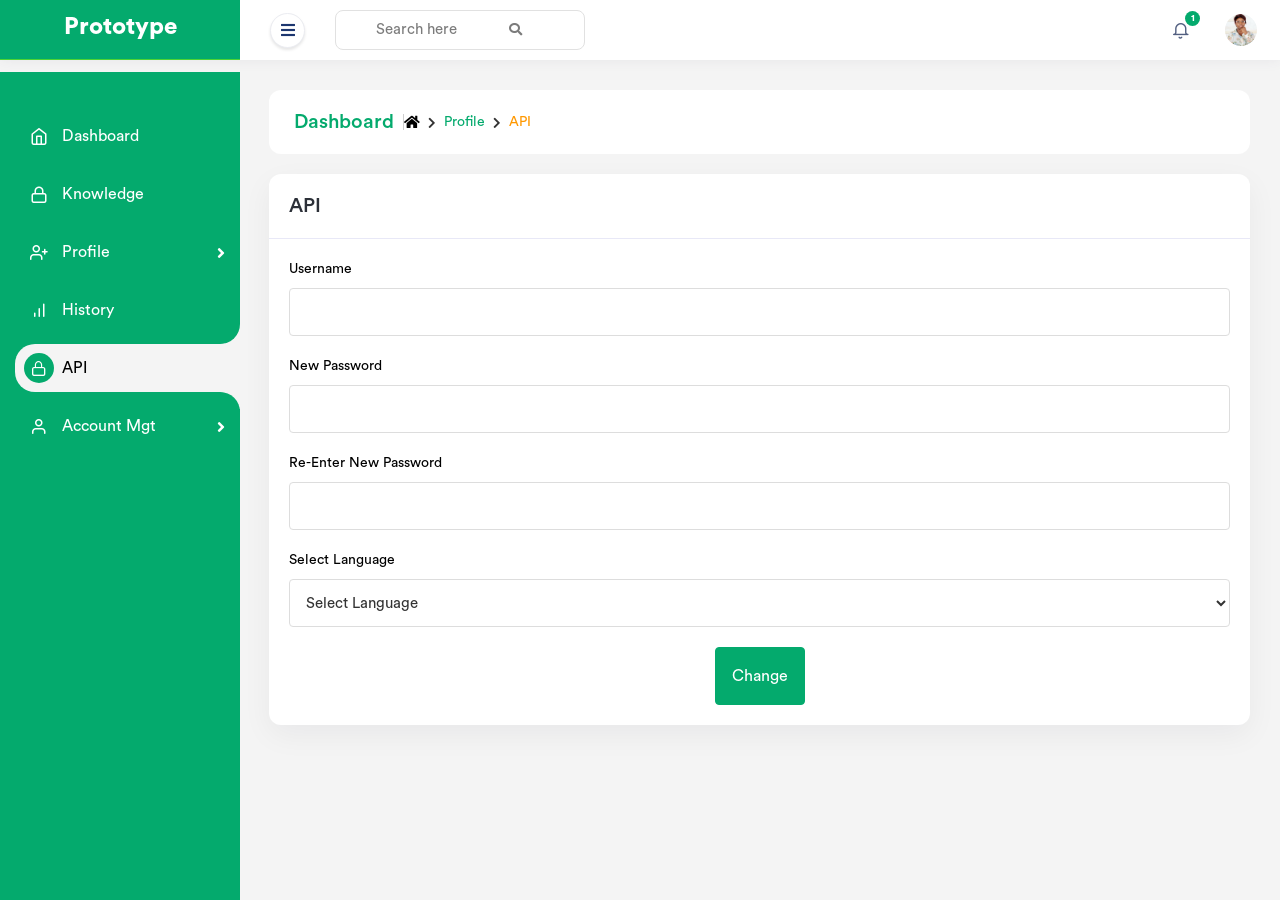
==== commit f14422a7: "latest updates" ====
--- a/api.html
+++ b/api.html
@@ -118,8 +118,8 @@
                                 <span> Account Mgt</span> <span class="menu-arrow"></span></a>
                             <ul style="display: none;">
                                 <li><a href="./user-mgt.html">User Mgt</a></li>
-                                <li><a href="#">Payment Mgt</a></li>
-                                <li><a href="#">Report</a></li>
+                                <li><a href="./payment-mgt.html">Payment Mgt</a></li>
+                                <li><a href="./report.html">Report</a></li>
                             </ul>
                         </li>
                     </ul>
